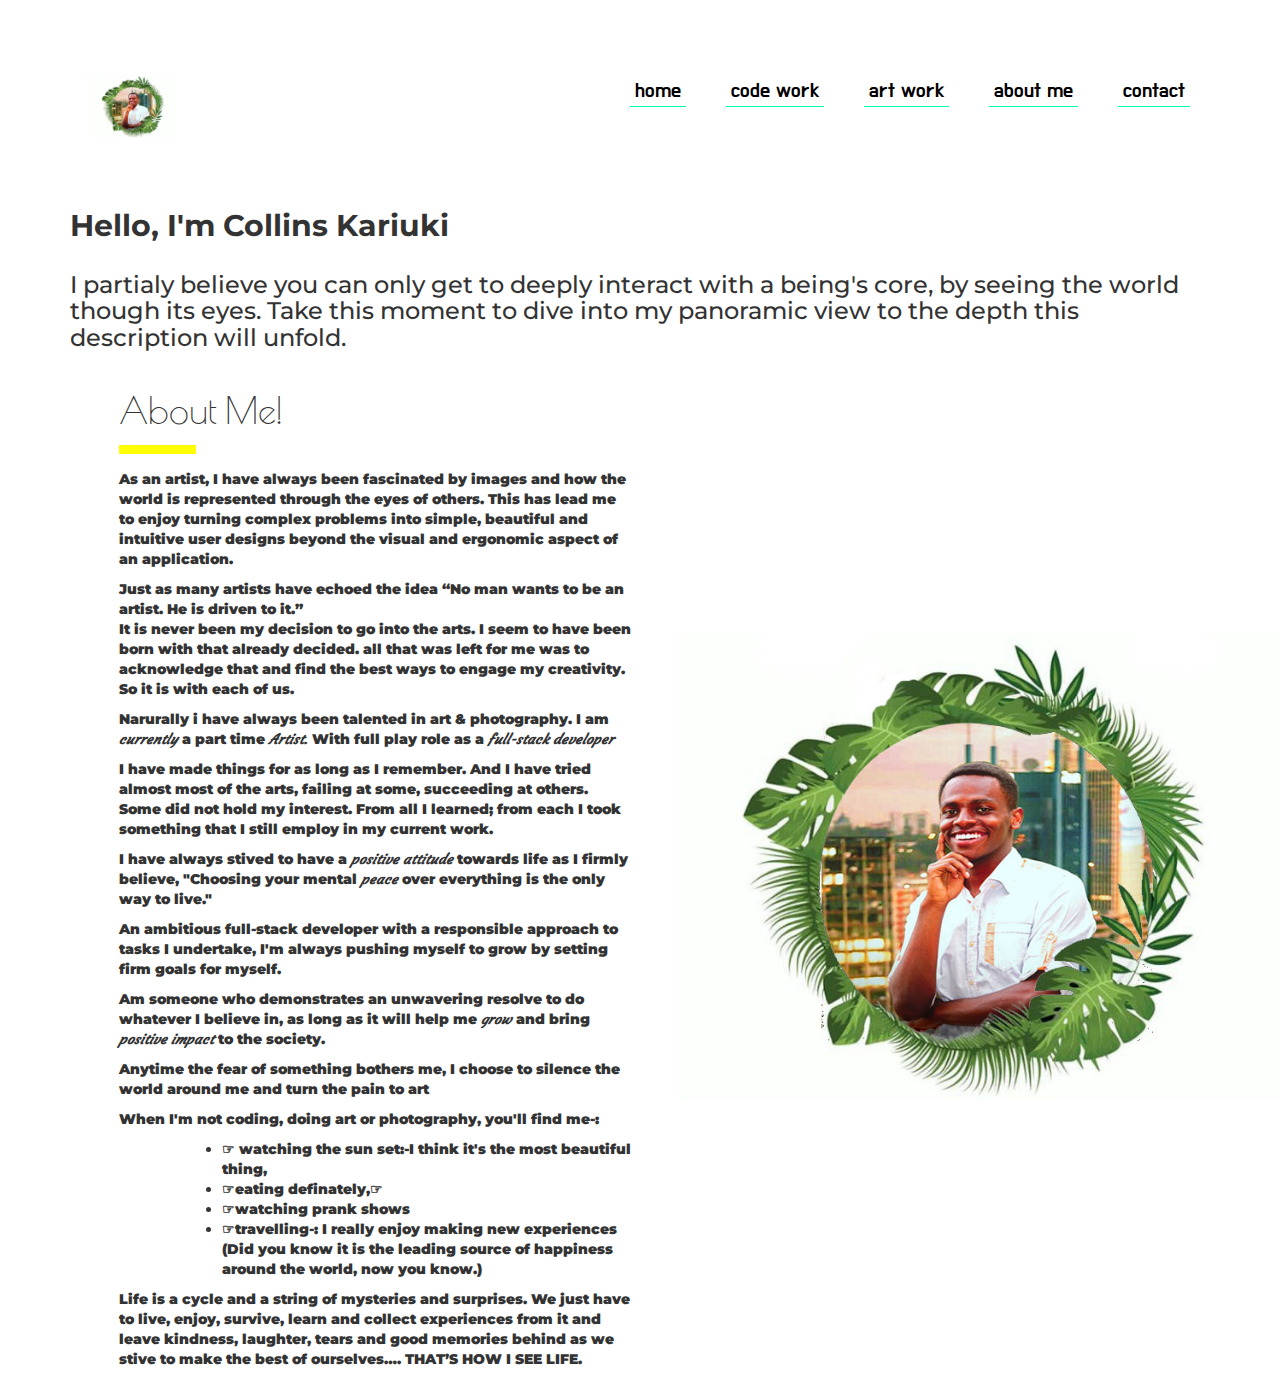
==== about.html @ f7bec573 "added all the links" ====
<!DOCTYPE html>
<html lang="en">

<head>
    <meta charset="UTF-8">
    <meta name="viewport" content="width=device-width, initial-scale=1.0">
    <meta http-equiv="X-UA-Compatible" content="ie=edge">

    <!-- STYLE SHEET -->
    <link rel="stylesheet" href="css/styles.css">

    <!-- EMOJI CSS -->
    <link href="https://afeld.github.io/emoji-css/emoji.css" rel="stylesheet">

    <!-- BOOTSTRAP -->
    <!-- Latest compiled and minified CSS -->
    <link rel="stylesheet" href="https://maxcdn.bootstrapcdn.com/bootstrap/3.3.7/css/bootstrap.min.css" integrity="sha384-BVYiiSIFeK1dGmJRAkycuHAHRg32OmUcww7on3RYdg4Va+PmSTsz/K68vbdEjh4u"
        crossorigin="anonymous">

    <!-- JQEURY -->
    <script src="https://code.jquery.com/jquery-3.3.1.min.js" integrity="sha256-FgpCb/KJQlLNfOu91ta32o/NMZxltwRo8QtmkMRdAu8="
        crossorigin="anonymous"></script>

    <!-- FONT AWESOME -->
    <link href="https://stackpath.bootstrapcdn.com/font-awesome/4.7.0/css/font-awesome.min.css" rel="stylesheet" integrity="sha384-wvfXpqpZZVQGK6TAh5PVlGOfQNHSoD2xbE+QkPxCAFlNEevoEH3Sl0sibVcOQVnN"
        crossorigin="anonymous">

    <!-- GOOGLE FONTS -->
    <link href="https://fonts.googleapis.com/css?family=Do+Hyeon|Russo+One" rel="stylesheet">
    <link href="https://fonts.googleapis.com/css?family=Wendy+One" rel="stylesheet">
    <link href="https://fonts.googleapis.com/css?family=Montserrat|Wendy+One" rel="stylesheet">
    <link href="https://fonts.googleapis.com/css?family=Poiret+One" rel="stylesheet">
    <link href="https://fonts.googleapis.com/css?family=Courgette|Poiret+One|Sacramento" rel="stylesheet">



    <title>Collins Kariuki</title>
</head>

    <meta charset="UTF-8">
    <meta name="viewport" content="width=device-width, initial-scale=1.0">
    <meta http-equiv="X-UA-Compatible" content="ie=edge">
    <title>Document</title>
</head>
<body>

    
     <!-- NAV-BAR -->
        
    <div class="container">

        <div class="navigator">

            <nav>
                <div class="logo-section">
                    <a class="logo">
                        <img class="logoimg" src="images/collins-logo.JPG" alt="navbar logo image">
                    </a>
                    <button class="hb-button">
                        <i class="fa fa-bars"></i>
                    </button>
                    <!--<img src="" alt="navbar logo image">-->
                </div>

                <div style="font-family: 'Do Hyeon', sans-serif;!important" class="list">
                    <ul>
                        <li><a href="/contact.html">contact</a></li>
                        <li><a href="/about.html">about me</a></li>
                        <li><a href="/artwork.html">art work</a></li>
                        <li><a href="/">code work</a></li>
                        <li><a href="/">home</a></li>
                    </ul>

                </div>

            </nav>

        </div>

    </div>

    <!-- COLLAPSE  NAV-BAR -->

       <div class="container">
             <!-- PAGE-CONTENT -->

            <!--Header Image only visible in @madia-query 700px -->
            <div class="container">
                <div class="about-intro-image">
                    <div class="about-header-image">
                        <img id="headerabout" src="images/collins-logo.JPG" alt="About Us Picture">
                    </div> 
                </div>
            </div>
    <div class="intro-description">
        <p>
            <h2 id="hello-txt" class="pull-left" style="font-family: 'Montserrat', sans-serif;">
                <strong>Hello, I'm Collins Kariuki</strong>
            </h2>
        </p>
        <h3 id="about-txt-intro" style="font-family: 'Montserrat', sans-serif;" class="pull-left"><p>I partialy believe you can only get to deeply interact with a being's core, by seeing the world though its eyes. Take this
            moment to dive into my panoramic view to the depth this description will unfold.</p></h3>
    </div>
        <div class="container">

            <div class="">


          <div class="about-me">
            
              <!--COLUMN 1-->
            <div class="about">
                
                <div style="font-weight: 900; text-align: left;font-family: 'Montserrat'" class="column1">
                    <h1 style="font-family: 'Poiret One', cursive;" >About Me!</h1>
                    <hr id="aboutline" width="15%">
                    <p>As an artist, I have always been fascinated by images and how the world is represented through the eyes of others. This has lead me to enjoy turning complex problems into simple, beautiful and intuitive user designs beyond the visual and ergonomic aspect of an application.</p>
                    <p>Just as many artists have echoed the idea “No man wants to be an artist. He is driven to it.” <br>It is never been my decision to go into the arts. I seem to have been born with that already decided.  all that was left for me was to acknowledge that and find the best ways to engage my creativity. So it is with each of us. </p> 
                    <p>Narurally i have always been talented in art & photography.  I am <i style="font-family: 'Courgette', cursive;">currently</i> a part time <i style="font-family: 'Courgette', cursive;">Artist. </i> With full play role as a <i style="font-family: 'Courgette', cursive;">full-stack developer </i></p>
                    <p> I have made things for as long as I remember. And I have tried almost most of the arts, failing at some, succeeding at others.
                    Some did not hold my interest. From all I learned; from each I took something that I still employ in my current work. </p>
                    <p>I have always stived to have a <i style="font-family: 'Courgette', cursive;">positive attitude</i> towards life as I firmly believe, "Choosing your mental <i style="font-family: 'Courgette', cursive;">peace</i> over everything is the only way to live."</p>
                    <p>An ambitious full-stack developer with a responsible approach to tasks I undertake, I'm always pushing myself to grow by setting firm goals for myself.</p>
                    <p>Am someone who demonstrates an unwavering resolve to do whatever I believe in, as long as it will help me <i style="font-family: 'Courgette', cursive;">grow</i> and bring <i style="font-family: 'Courgette', cursive;">positive impact</i> to the society.</p>
                    <p>Anytime the fear of something bothers me, I choose to silence the world around me and turn the pain to art</p>
                    <p>When I'm not coding, doing art or photography, you'll find me-:</p>
                        <ul style="margin-left: 20%;">
                     <li>☞ watching the sun set:-I think it's the most beautiful thing,</li>
                     <li>☞eating definately,☞</li>
                     <li>☞watching prank shows</li>
                     <li>☞travelling-: I really enjoy making new experiences (Did you know it is the leading source of happiness around the world, now you know.)</li>
                        </ul>
                    <p>Life is a cycle and a string of mysteries and surprises. We just have to live, enjoy, survive, learn and collect experiences
                        from it and leave kindness, laughter, tears and good memories behind as we stive to make the best of ourselves…. THAT’S HOW I SEE LIFE.</p>
                </div>
            </div>
            <!--End of COLUMN 1-->
            
            <!--COLUMN 2-->
            <div class="column2">
                <div class="aboutima">
                    <img src="images/collins-logo.JPG" alt="About Us Picture">
                </div>
            </div>

          </div>

            </div>
            
        </div>

        <!-- COLLAPSE PAGE-CONTENT -->
       </div>



    <!-- Java Script -->

<script src="js/scripts.js"></script>
</body>
</html>
---- css/styles.css ----
/*!************************************************\


 ________   _______   ___       ___       ______     _              ____
 |  ____|  |  ___  |  | |       | |      |_   _|    | \     ||   / ____|
 | |       | |   | |  | |       | |        | |      |  \    ||  | (___
 | |       | |   | |  | |       | |        | |      ||\  \  ||   \___  \
 | |____   | |___| |  | |____   | |____    | |      ||  \  \||   ____) /
 |______|  |_______|  |______|  |______| |_____|    ||    \_ |  \_____/


   Conception/Design by https://github.com/zecollokaris
                   made by collo

  
\*************************************************/

/*************************************************\
                     
\*************************************************/



/* ################################################################################################################# */
        /* STYLER FOR WHOLE BODY SECTION */
/* ################################################################################################################# */


@import url(https://fonts.googleapis.com/css?family=Raleway:400,200,300,800);
@import url(https://code.ionicframework.com/ionicons/2.0.1/css/ionicons.min.css);

*{
    margin: 0;
    padding: 0;

}


body {
  background-repeat: no-repeat;
  margin: 0;
  padding: 0;
  overflow: auto;
  
}


    /* COLAPSE STYLER FOR WHOLE BODY SECTION */
/* ################################################################################################################# */
/* ################################################################################################################# */
        /* NAV BAR STYLE */
/* ################################################################################################################# */
.navigator{
    margin-top: 5%;
}
header{
    width: 100%;
    height: auto;
}

nav{
    background: transparent;
    overflow: hidden;
    width: 100%;
    z-index: 1999;
}

.logo-section{
    float: left;
    padding: 18px;
    font-family: serif;
}

.hb-button{
    float: right;
    background: white;
    color: rgb(0, 255, 166);
    border: none;
    font-size:22px;
    padding: 5px 10px;
    border-radius: 3px;
    cursor: pointer;
    display: none;
}
nav a{
    text-decoration: none;
    color: #282828;
    font-size: 20px;
    padding: 5px;
    
}

nav ul{
    overflow: hidden;
    color: #fff;
    margin: 0;
    padding: 0;
    text-align: center;
    transition: max-height: 0.5s;
    -webkit-transition: max-height: 0.5s;
    -moz-transition: max-height 0.5s;
    -ms-transition: max-height 0.5s;
    -o-transition: max-height 0.5s; 
}


nav ul li{
    float: right;
    display: inline;
    padding: 20px;
}
li > a{
    position: relative;
    color: #000;
    text-decoration: none;
    border-bottom: 1px solid rgb(0, 255, 166);
}

li > a:hover{
    color:#000;
}

li > a:before{
    content: "";
    position: absolute;
    width: 100%;
    height: 5px;
    bottom: 0;
    left: 0;
    background-color: rgb(0, 255, 166);
    visibility: onset;
    -webkit-transform: scaleX(0);
    transform: scale(0);
    -webkit-transition: all 4s easy-in-out 0s;
    transition: all 0.5s ease-in-out 0s;
}

li > a:hover::before{
    visibility: visible;
    -webkit-transform: scaleX(1);
    transform: scaleX(1);
}

/* Image on nav bar class */
.logoimg{
    height: 7vh;
}
/*Collapse Image on nav bar class */


/* COLLAPSE NAV BAR STYLE */
/* ################################################################################################################# */
/* ################################################################################################################# */
        /* LOADER LANDING PAGE */
/* ################################################################################################################# */



.center {
    position: absolute;
    top: 50%;
    left: 50%;
    transform: translate(-50%, -50%);
}

body {
    background: #fff;
}

.loader {
    background: #313134;
    display: flex;
    align-items: center;
    justify-content: center;
    margin: 0;
    bottom: 0;
    left: 0;
    overflow: hidden;
    position: fixed;
    right: 0;
    top: 0;
    min-height: 100vh;
    z-index: 999999;
}

div.spinner {
    -moz-animation: rotate 10s infinite linear;
    -webkit-animation: rotate 10s infinite linear;
    animation: rotate 10s infinite linear;
    position: relative;
    display: block;
    margin: auto;
    width: 142px;
    height: 142px;
}

div.spinner i {
    -moz-animation: rotate 3s infinite cubic-bezier(0.09, 0.6, 0.8, 0.03);
    -webkit-animation: rotate 3s infinite cubic-bezier(0.09, 0.6, 0.8, 0.03);
    animation: rotate 3s infinite cubic-bezier(0.09, 0.6, 0.8, 0.03);
    -moz-transform-origin: 50% 100% 0;
    -webkit-transform-origin: 50% 100% 0;
    transform-origin: 50% 100% 0;
    position: absolute;
    display: inline-block;
    top: 50%;
    left: 50%;
    border: solid 6px transparent;
    border-bottom: none;
}

div.spinner i:nth-child(1) {
    -moz-animation-timing-function: cubic-bezier(0.09, 0.3, 0.12, 0.03);
    -webkit-animation-timing-function: cubic-bezier(0.09, 0.3, 0.12, 0.03);
    animation-timing-function: cubic-bezier(0.09, 0.3, 0.12, 0.03);
    width: 44px;
    height: 22px;
    margin-top: -22px;
    margin-left: -22px;
    border-color: #2172b8;
    border-top-left-radius: 36px;
    border-top-right-radius: 36px;
}

div.spinner i:nth-child(2) {
    -moz-animation-timing-function: cubic-bezier(0.09, 0.6, 0.24, 0.03);
    -webkit-animation-timing-function: cubic-bezier(0.09, 0.6, 0.24, 0.03);
    animation-timing-function: cubic-bezier(0.09, 0.6, 0.24, 0.03);
    width: 58px;
    height: 29px;
    margin-top: -29px;
    margin-left: -29px;
    border-color: #18a39b;
    border-top-left-radius: 42px;
    border-top-right-radius: 42px;
}

div.spinner i:nth-child(3) {
    -moz-animation-timing-function: cubic-bezier(0.09, 0.9, 0.36, 0.03);
    -webkit-animation-timing-function: cubic-bezier(0.09, 0.9, 0.36, 0.03);
    animation-timing-function: cubic-bezier(0.09, 0.9, 0.36, 0.03);
    width: 72px;
    height: 36px;
    margin-top: -36px;
    margin-left: -36px;
    border-color: #82c545;
    border-top-left-radius: 48px;
    border-top-right-radius: 48px;
}

div.spinner i:nth-child(4) {
    -moz-animation-timing-function: cubic-bezier(0.09, 1.2, 0.48, 0.03);
    -webkit-animation-timing-function: cubic-bezier(0.09, 1.2, 0.48, 0.03);
    animation-timing-function: cubic-bezier(0.09, 1.2, 0.48, 0.03);
    width: 86px;
    height: 43px;
    margin-top: -43px;
    margin-left: -43px;
    border-color: #f8b739;
    border-top-left-radius: 54px;
    border-top-right-radius: 54px;
}

div.spinner i:nth-child(5) {
    -moz-animation-timing-function: cubic-bezier(0.09, 1.5, 0.6, 0.03);
    -webkit-animation-timing-function: cubic-bezier(0.09, 1.5, 0.6, 0.03);
    animation-timing-function: cubic-bezier(0.09, 1.5, 0.6, 0.03);
    width: 100px;
    height: 50px;
    margin-top: -50px;
    margin-left: -50px;
    border-color: #f06045;
    border-top-left-radius: 60px;
    border-top-right-radius: 60px;
}

div.spinner i:nth-child(6) {
    -moz-animation-timing-function: cubic-bezier(0.09, 1.8, 0.72, 0.03);
    -webkit-animation-timing-function: cubic-bezier(0.09, 1.8, 0.72, 0.03);
    animation-timing-function: cubic-bezier(0.09, 1.8, 0.72, 0.03);
    width: 114px;
    height: 57px;
    margin-top: -57px;
    margin-left: -57px;
    border-color: #ed2861;
    border-top-left-radius: 66px;
    border-top-right-radius: 66px;
}

div.spinner i:nth-child(7) {
    -moz-animation-timing-function: cubic-bezier(0.09, 2.1, 0.84, 0.03);
    -webkit-animation-timing-function: cubic-bezier(0.09, 2.1, 0.84, 0.03);
    animation-timing-function: cubic-bezier(0.09, 2.1, 0.84, 0.03);
    width: 128px;
    height: 64px;
    margin-top: -64px;
    margin-left: -64px;
    border-color: #c12680;
    border-top-left-radius: 72px;
    border-top-right-radius: 72px;
}

div.spinner i:nth-child(8) {
    -moz-animation-timing-function: cubic-bezier(0.09, 2.4, 0.96, 0.03);
    -webkit-animation-timing-function: cubic-bezier(0.09, 2.4, 0.96, 0.03);
    animation-timing-function: cubic-bezier(0.09, 2.4, 0.96, 0.03);
    width: 142px;
    height: 71px;
    margin-top: -71px;
    margin-left: -71px;
    border-color: #5d3191;
    border-top-left-radius: 78px;
    border-top-right-radius: 78px;
}

@-moz-keyframes rotate {
    to {
        -moz-transform: rotate(360deg);
        transform: rotate(360deg);
    }
}

@-webkit-keyframes rotate {
    to {
        -webkit-transform: rotate(360deg);
        transform: rotate(360deg);
    }
}

@keyframes rotate {
    to {
        -moz-transform: rotate(360deg);
        -ms-transform: rotate(360deg);
        -webkit-transform: rotate(360deg);
        transform: rotate(360deg);
    }
}



        /*COLLAPSE LOADER LANDING PAGE */
/* ################################################################################################################# */
/* ################################################################################################################# */
        /*  IMAGE SLIDER AT THE TOP */
/* ################################################################################################################# */


.oneslider{
    position: relative;
    width: 100%;
    height: 71vh;
    box-shadow: -1px 6px 48px -6px rgba(0, 0, 0, 0.407);
    margin: auto;
    overflow: hidden;
}

.oneslide{
    width: 100%;
    height: 100%;
    position: absolute;
    transform: translate(-100%,0%);
}

.activeone{
    transform: translate(0,0);
}

.activeone ~ .oneslide{
    transform: translate(100%,0);
    
}

/* SLIDER IMAGES */
.s1{
    background: url('../images/slide1.JPG');
    background-size: 100% 100%;
}

.s2{
    background: url('../images/slide2.JPG');
    background-size: 100% 100%;
}

.s3{
    background: url('../images/slide3.JPG');
    background-size: 100% 100%;
}

.s4{
    background: url('../images/slide4.jpg');
    background-size: 100% 100%;
}

.s5{
    background: url('../images/slide5.JPG');
    background-size: 100% 100%;
}

.s6{
    background: url('../images/slide6.jpg');
    background-size: 100% 100%;
}

.onebox{
    height: 73vh;
    width: 100%;
    background: url('../images/boxflwpatt.jpg');
    background-size: 100% 100%;
    background-repeat: no-repeat;
    position: absolute;
    z-index: 999;
    -webkit-clip-path:polygon(0% 100%, 100% 100%,100% 80%,93% 85%,8% 95%, 15% 6%,89% 22%,93% 85%,100% 80%,100% 0%,0% 0%,0% 100%);
    transition: all 1s;
    background-attachment: fixed;
}

        /* COLLAPSE SLIDER IMAGES */
/* ################################################################################################################# */
/* ################################################################################################################# */
        /* HOME CONTENT SECTION */
/* ################################################################################################################# */

/* HOME INTRO SECTION */

#home-intro{
    display: block;
    height: 1px;
    border: 0;
    border-bottom: 5px solid yellow;
    margin: 1em 0;
    width: 100px;
}

#quotetxt{
    margin-top:7%;
    font-family: 'Courgette', cursive;
    font-size: 15px;
}

#quoteline{
  display: block;
  height: 1px;
  border: 0;
  border-top: 5px solid yellow;
}

.intro-description{
    padding-top: 2%;
}

#tag-image{
    height: 14%;
    width: 14%;
}

/* COLLAPSE HOME INTRO SECTION */

/* ################################################################################################################# */
/* ################################################################################################################# */
    /* ABOUT PAGE */
/* ################################################################################################################# */

.about-me{
  margin-top: 1%;
}

.column1 {
  float: left;
  width: 45%;
  text-align: center;
  
  margin-left: 3%;
}

.column2 {
  float: right;
  width: 45%;
  text-align: center;
  margin-right: 3%
}

#aboutline {
  display: block;
  height: 1px;
  border: 0;
  border-top: 9px solid yellow;
  margin: 1em 0;
  padding: 0;
}

.aboutima{
  height: 500;
  width: 500;
  margin-top: 1%;
}
/* Image is not seen in large screens */
 .about-intro-image{
   display: none;
 }

/* COLLAPSE ABOUT PAGE */

/* ################################################################################################################# */
/* ################################################################################################################# */
    /* PROJECT SLIDER  */
/* ################################################################################################################# */

.header-wrapper {
    position: absolute;
    top: 0;
    left: 0;
    width: 100%;
    padding: 2rem 3rem 2rem;
    z-index: 999;
}

.header-wrapper .header {
    position: relative;
    display: block;
    width: 100%;
    height: 6rem;
}

.header-wrapper .menu-wrapper {
    position: relative;
    float: left;
    display: block;
    cursor: pointer;
    width: 2.5rem;
    height: 3rem;
    right: 0;
    margin: 0;
    text-align: left;
}

.header-wrapper .menu-wrapper:after {
    content: "";
    display: table;
    clear: both;
}

.header-wrapper .menu-hamburger {
    position: relative;
    width: 1.4rem;
    display: inline-block;
    vertical-align: middle;
    background: white;
    height: 1px;
    cursor: pointer;
    right: 0;
    top: 1rem;
}

.header-wrapper .menu-hamburger::before {
    content: "";
    width: 2.5rem;
    height: 1px;
    background: white;
    position: absolute;
    top: -0.8rem;
    left: 0;
}

.header-wrapper .menu-hamburger::after {
    content: "";
    width: 2rem;
    height: 1px;
    background: white;
    position: absolute;
    top: 0.8rem;
    left: 0;
}

.header-wrapper .nav-wrapper {
    position: relative;
    float: right;
}


.header-wrapper nav {
    display: block;
    font-size: 1.2rem;
    font-weight: bold;
    line-height: 1;
    font-weight: 700;
    color: white;
}

.header-wrapper nav ul {
    padding: 0;
    display: block;
    list-style: none;
}

.header-wrapper nav ul:after {
    content: "";
    display: table;
    clear: both;
}

.header-wrapper nav li {
    float: left;
    margin: 0 1.2rem;
}

.header-wrapper nav li:last-child {
    margin-left: 0;
}

.lines-wrapper {
    position: absolute;
    width: 100%;
    height: 100%;
    top: 0;
    left: 0;
    z-index: 999;
    pointer-events: none;
}

.lines-wrapper span.vertical {
    position: absolute;
    height: 1px;
    width: 100%;
    background: white;
    top: 12%;
    left: 0;
    z-index: 1;
    opacity: 0.1;
}

.lines-wrapper .croses span {
    color: white;
    font-size: 1rem;
    position: absolute;
    top: 11%;
    left: calc(20% - 2px);
}

.lines-wrapper .croses span:nth-child(2) {
    left: calc(40% - 2px);
}

.lines-wrapper .croses span:nth-child(3) {
    left: calc(60% - 2px);
}

.lines-wrapper .croses span:nth-child(4) {
    left: calc(80% - 2px);
}

.lines-wrapper span.horizontal {
    position: absolute;
    width: 1px;
    height: 100%;
    background: white;
    z-index: 1;
    left: 20%;
    opacity: 0.2;
}

.lines-wrapper span.horizontal:nth-child(2) {
    left: 40%;
}

.lines-wrapper span.horizontal:nth-child(3) {
    left: 60%;
}

.lines-wrapper span.horizontal:nth-child(4) {
    left: 80%;
}

/* CONTAINER FOR PROJECT SECTION! */
.slider-content {
    position: relative;
    max-width: 112rem;
    min-width: 480px;
    background: #fff;
    margin: 0 auto;
    margin-top: 50%;
}

/* BACKGROUND WITH COLOR HEIGHT SETTER */
.slider-content .slider-container {
    position: relative;
    height: 62rem;
}

.slider-content .slide-content {
    position: absolute;
    width: 100%;
    height: 100%;
}

.slider-content .slide {
    position: absolute;
    width: 100%;
    height: 100%;
    background-blend-mode: multiply;
    background-size: auto 125%;
    background-position: 0px -45px;
    background-repeat: no-repeat;
    opacity: 0;
}

.slider-content .slide:after {
    content: "";
    display: table;
    clear: both;
}

.slider-content .slide.active {
    opacity: 1;
    z-index: 50;
}

.slider-content .slide.next {
    opacity: 1;
}

.slider-content .slide.red {
    background-color: #ee4654;
}

.slider-content .slide.yellow {
    background-color: #d7d76c;
}

.slider-content .slide.green {
    background-color: #6cd779;
}

.slider-content .slide.purple {
    background-color: #500b82cb;
}

.slider-content .slide.blue {
    background-color: #de0606c4;
}

/* Animated Box With Images Beside title */
.slider-content .canvas {
    position: absolute;
    left: 0;
    top: 0;
}

.slider-content .fake-bg {
    position: absolute;
    width: 100%;
    height: 100%;
    background-blend-mode: multiply;
    background-size: auto 125%;
    background-position: 0px -45px;
    background-repeat: no-repeat;
}

.slider-content .fake-bg.red {
    background-image: url(../images/codeworkslider/social.png);
    background-color: #ee4654;
}

.slider-content .fake-bg.yellow {
    background-image: url(../images/codeworkslider/cryptobyte.png);
    background-color: #d7d76c;
}

.slider-content .fake-bg.green {
    background-image: url(../images/codeworkslider/photosynthetic.png);
    background-color: #6cd779;
}

.slider-content .fake-bg.purple {
    background-image: url(../images/codeworkslider/game.png);
    background-color: #500b82cb;
}

.slider-content .fake-bg.blue {
    background-image: url(../images/codeworkslider/fujipic.png);
    background-color: #de0606c4;
}


.slider-content .image-mask {
    position: absolute;
    width: 100%;
    top: 0;
    left: 0;
    height: 125%;
    overflow: hidden;
}

.slider-content .image-mask img {
    position: absolute;
    display: block;
    width: auto;
    height: 100%;
    top: -45px;
}

.slider-content .mask-animation {
    position: absolute;
    width: 100%;
    height: 100%;
    top: 0rem;
    left: -5rem;
}

.slider-content .mask-animation img.clip {
    width: 100%;
    -webkit-clip-path: url(#svgPathBig);
    clip-path: url(#svgPathBig);
}

/* Project FullStack or Android Description */
.slider-content .image-caption {
    position: absolute;
    color: white;
    -webkit-transform: rotate(-90deg);
    transform: rotate(-90deg);
    top: 20rem;
    left: 12rem;
    font-size: 1.3rem;
    z-index: 10;
    clip: rect(0rem, 21rem, 12rem, 0px);
    display: inline-block;
    transition: all 0.3s ease;
    margin-left: 20%;
}

.slider-content .image-caption.mask-up {
    clip: rect(0rem, 0rem, 12rem, 0px);
}

.slider-content .image-caption.mask-down {
    clip: rect(0rem, 21rem, 2rem, 200px);
}

.slider-content .image-caption span {
    display: inline-block;
    vertical-align: top;
}

.slider-content .image-caption .line {
    position: relative;
    background: white;
    height: 1px;
    width: 5rem;
    top: 1rem;
}

.slider-content .title-background {
    position: absolute;
    font-size: 0.5vw;
    font-family: Narziss;
    top: 8rem;
    left: 4rem;
    color: black;
    opacity: 0.03;
    text-align: right;
}

.slider-content .title-background span.mask-wrap {
    display: block;
    height: 25rem;
    position: relative;
}

.slider-content .title-background span.mask-wrap span.mask {
    position: absolute;
    top: 0;
    left: 0;
    clip: rect(0rem, 120rem, 25rem, 0px);
    transition: all 0.3s ease-in;
}

.slider-content .title-background span.mask-wrap:last-child span.mask {
    transition-delay: 0.15s;
}

.slider-content .title-background span.mask-wrap.mask-up span.mask {
    clip: rect(0rem, 120rem, 0rem, 0px);
}

.slider-content .title-background span.mask-wrap.mask-down span.mask {
    clip: rect(25rem, 44rem, 25rem, 0px);
}


/* CONTENT WITH (Title of project & View Site) */
.slider-content .title-wrapper {
    position: relative;
    color: white;
    margin-left: auto;
    margin-right: auto;
    width: 50%;
    text-align: right;
    margin-top: 23.2rem;
    z-index: 5;
}

/* TITLE of Project */
.slider-content .title-wrapper h1 {
    font-size: 6rem;
    margin: 0;
    line-height: 1;
    margin-bottom: 1rem;
    font-weight: 900;
    text-align: right;
    font-family: 'Abril Fatface', cursive;
    margin-left: 5rem;
}

.slider-content .title-wrapper h1 span.mask-wrap {
    display: block;
    height: 12rem;
    position: relative;
}

.slider-content .title-wrapper h1 span.mask-wrap span.mask {
    position: absolute;
    top: 0;
    right: 0;
    clip: rect(0rem, 48rem, 12rem, 0px);
    transition: all 0.3s ease-in;
}

.slider-content .title-wrapper h1 span.mask-wrap:last-child span.mask {
    transition-delay: 0.15s;
}

.slider-content .title-wrapper h1 span.mask-wrap.mask-up span.mask {
    clip: rect(0rem, 44rem, 0rem, 0px);
}

.slider-content .title-wrapper h1 span.mask-wrap.mask-down span.mask {
    clip: rect(12rem, 44rem, 12rem, 0px);
}

/* View Site Button! */
.slider-content .title-wrapper span.gallery {
    position: relative;
    text-align: right;
    padding: 0 2rem;
    cursor: pointer;
    margin-right: 5rem;
}

.slider-content .title-wrapper span.gallery:hover {
    color: rgba(255, 255, 255, 0.601);
}


/* Line Before View Site Button */
.slider-content .title-wrapper span.gallery::before {
    content: "";
    position: absolute;
    left: -2rem;
    display: block;
    width: 1px;
    height: 2.5rem;
    background: white;
    top: -0.5rem;
    opacity: 0.9;
}

/* Line After View Site Button! */
.slider-content .title-wrapper span.gallery::after {
    content: "";
    position: absolute;
    right: -2rem;
    display: block;
    width: 1px;
    height: 2.5rem;
    background: rgb(255, 251, 251);
    top: -0.5rem;
    opacity: 0.9;
}

/* Counter Besides Projects! */
.control-nav {
    position: absolute;
    right: 3rem;
    top: 50%;
    -webkit-transform: translateY(-50%);
    transform: translateY(-50%);
    z-index: 999;
}

.control-nav ul {
    position: relative;
    list-style: none;
    padding: 0;
}

.control-nav li {
    position: relative;
    margin: 0.2rem 0;
    opacity: 0.5;
    border-radius: 3rem;
    color: white;
    font-size: 1rem;
}

.control-nav li.active {
    opacity: 1;
}

.control-nav li.active .line {
    -webkit-transform: translateX(-1.2rem);
    transform: translateX(-1.2rem);
    width: 1.8rem;
}

.control-nav li.active .number {
    opacity: 1;
}

.control-nav .line {
    width: 1.5rem;
    height: 1px;
    display: block;
    position: absolute;
    top: 50%;
    background: white;
    left: -1rem;
    transition: all 0.3s ease;
}

.control-nav .number {
    position: relative;
    opacity: 0;
    transition: opacity 0.3s ease;
}

/* TEXT (View Project On Github!) */
.social-icons {
    position: absolute;
    bottom: 10.7rem;
    left: 3rem;
    z-index: 999;
}


/* Line before View Project On Github Button */
.social-icons::before {
    content: "";
    position: absolute;
    left: -2rem;
    display: block;
    width: 1px;
    height: 2.5rem;
    background: white;
    bottom: 1rem;
    opacity: 0.9;
}

/* Line After View Project On Github Button */
.social-icons::after {
    content: "";
    position: absolute;
    right: -2rem;
    display: block;
    width: 1px;
    height: 2.5rem;
    background:rgb(255, 251, 251);
    bottom: 1rem;
    opacity: 0.9;
}

.social-icons ul li:after,
.social-icons ul li:before {
    -webkit-backface-visibility: hidden;
    backface-visibility: hidden;
    border: 1px solid rgba(255, 255, 255, 0);
    bottom: 0px;
    content: " ";
    display: block;
    margin: 0 auto;
    position: relative;
    transition: all 280ms ease-in-out;
    width: 0;
}


.social-icons:hover {
    text-decoration: none;

}

.social-icons ul {
    position: relative;
    margin: 0;
    padding: 0;
    list-style: none;
}

.social-icons ul li {
    position: relative;
    display: block;
    padding: 0.3rem 0;
}

.social-icons ul p {
    display: block;
    width: 14rem;
    text-align: center;
    height: 2rem;
    color: white;
    cursor: pointer;
}

.btn-1:hover rect {
    stroke-width: 5;
    stroke-dasharray: 15, 310;
    stroke-dashoffset: 48;
    transition: all 1.35s cubic-bezier(0.19, 1, 0.22, 1);
}

.social-icons ul a:hover{
    display: block;
    width: 14rem;
    height: 2rem;
    color: green;
}

.social-icons ul li:hover:after,
.social-icons:hover ul li:before {
    -webkit-backface-visibility: hidden;
    backface-visibility: hidden;
    border-color: #fff;
    transition: width 350ms ease-in-out;
    width: 100%;
}

.social-icons ul li:hover:before {
    bottom: auto;
    top: 0;
    width: 100%;
}


.social-icons ul a svg {
    fill: white;
    display: block;
    width: 100%;
    height: 100%;
}

.footer-wrapper {
    position: absolute;
    color: white;
    bottom: 0rem;
    right: 0rem;
    width: 60%;
    height: 6rem;
    z-index: 999;
}

.footer-wrapper ul {
    list-style: none;
    margin: 0;
    padding: 0;
    width: 100%;
    text-align: center;
    height: 100%;
}

.footer-wrapper ul:after {
    content: "";
    display: table;
    clear: both;
}

.footer-wrapper li {
    position: relative;
    float: left;
    width: 25%;
    padding: 1.5rem;
    background: rgba(0, 0, 0, 0.65);
    height: 100%;
    border-right: 1px solid rgba(0, 0, 0, 0.2);
    cursor: pointer;
}

.footer-wrapper li:last-child {
    border: none;
}

.footer-wrapper li.active .hover-box {
    opacity: 1;
    -webkit-transform: scale(1.15);
    transform: scale(1.15);
}

.footer-wrapper li .hover-box {
    position: absolute;
    width: 100%;
    height: 100%;
    background: #000;
    top: 0;
    left: 0;
    opacity: 0;
    transition: all 0.3s ease-in;
    z-index: 1;
}

.footer-wrapper li .box-content {
    position: relative;
    z-index: 5;
}

    /* COLLAPSE PROJECT SLIDER  */
/* ################################################################################################################# */
/* ################################################################################################################# */
    /* SKILL SECTION */
/* ################################################################################################################# */

.cooltext{
    margin-top: 25%;
}

.heading {
	font-family: "Playfair Display", serif;
	font-size: 7vw;
}

.subheading {
	font-family: "Open Sans", sans-serif;
	font-size: 1em;
	line-height: 1.5;
}



/*================================================
Start Important Part
==================================================*/
.underline--magical {
	background-image: linear-gradient(120deg, #84fab0 0%, #8fd3f4 100%);
	background-repeat: no-repeat;
	background-size: 100% 0.2em;
	background-position: 0 88%;
	transition: background-size 0.25s ease-in;
}

.underline--magical:hover {
	background-size: 100% 88%;
}

/*================================================
End Important Part
==================================================*/





    /* COLLAPSE SKILL SECTION  */

/* ################################################################################################################# */

/* ################################################################################################################# */

/* ################################################################################################################# */

/* ################################################################################################################# */

/* ################################################################################################################# */

/* MEDIA QUERIES */

/* Small devices (tablets, 768px and up) */
        /* MEDIA QRYS */


/* ----------------------------------------------- */

/* Large devices (large desktops,) */
@media (max-width:1200px ) {
  /* About Page */
 .aboutima{
    margin-top: 30%;
  }
 .about-intro-image{
   display: none;
 }

}


/* ----------------------------------------------- */

/* MEDIUM DEVICES (desktops,) */
@media (max-width:992px ) {
    /* About Page */
   .aboutima{
    margin-top: 100%;
    height: 500;
    width: 500;
  }
  /* Image Slider At Home */
    .onebox{
    height: 60vh;
  }

  /* Project Secton Container */
  .slider-content {
      margin-top: 80%;
  }


}




/* ----------------------------------------------- */


@media (max-width:860px ) {
    /* About Page */
   .aboutima{
    margin-top: 70%;
    height: 400;
    width: 400;
  }
  .onebox{
    height: 60vh;
  }
  .oneslider{
    height: 58vh;
  }


}




/* ----------------------------------------------- */


@media screen and (max-width:767px){

    .body{
        font-size: 75%;
    }

    /* NAV-BAR */
    .logo-section{
        float: none;
    }
    nav ul{
        background: #ffffff;
        max-height: 0;
        width: 100%;
    }
    nav ul.show{
        max-height: 20em;
    }
    nav ul li{
        box-sizing: border-box;
        width: 100%;
        padding: 15px;
    }
    .hb-button{
        display: inline;
    }
    .logoimg{
    height: 5vh;
    float: left;
    }
}

    /*ABOUT ME PAGE! */
    .aboutima img{
    margin-top: 50%;
    height: 120%;
    width: 120%;
    }
    /*Image Slider Curosel At home!*/

  .onebox{
    height: 62vh;
  }
  .oneslider{
    height: 60vh;
  }
/* SKILL SECTION */
  .column{
  height: 50%;
}

  /* Project Secton Container */
  .slider-content {
      margin-top: 60vh;
  }





/* ----------------------------------------------- */

/* LARGER PHONES */
@media (max-width:700px ) {
    /*ABOUT ME PAGE! */
    .aboutima img{
    margin-top: 50%;
    height: 120%;
    width: 120%;
}

    .column1{
      float: none;
      width: 100%;
    }

    .column2{
      float: none;
      display: none;
    }
    .about-intro-image{
    display: block;
    height: 100%;
    width: 100%;
 }
     /*Image Slider Curosel At home!*/
  .onebox{
    height: 50vh;
  }
  .oneslider{
    height: 48vh;
  }
  /* Skills Section */


  .skills-two{
    display: block;
  }

  .slider-content {
      margin-top: 80vh;
  }

  .cooltext {
      margin-top: 35%;
  }


}


/* ----------------------------------------------- */



@media only screen and (max-width : 639px) {
  .amg-badge {
    width: 50%;
    padding: 0px 10%;
  }


}

/* ----------------------------------------------- */


@media (max-width:600px ) {
  /* ABOUT PAGE */
  #headerabout{
    height: 80%;
    width: 80%;
    margin-left:10%;
 }

     /*Image Slider Curosel At home!*/
  .onebox{
    margin-left: 1%;
  }
  .oneslider{
    margin-left: 1%;
  }

  /* Home Section */
  #tag-image{
    height: 17%;
    width: 17%;
}

  /* Project Secton Container */
  .slider-content {
      margin-top: 80vh;
  }

  /* Project FullStack or Android Description */
  .slider-content .image-caption {
      margin-left: -30%;
  }

 /* Conter Besides Projects! */
  .control-nav {
      left: 3rem;
  }
  /* Conter Numbers */
  .control-nav .number {
      left: -15rem;
  }
.cooltext {
    margin-top: 45%;
}

}




/* ----------------------------------------------- */


@media (max-width:550px ) {
  

    /*Image Slider Curosel At home!*/
  .onebox{
    height: 47vh;
    margin-left: -1%;
    margin-top: 9%;
  }
  .oneslider{
    height: 45vh;
    margin-left: -1%;
    margin-top: 9%;
  }
.logoimg{
  display: none;
}
/* Navbar Displayvbutton */
.hb-button{
  margin-right: -5%;
}

#load{
  display: none;
}

/* Project container section */
.projectslider {
    margin-left: -5vw;
}

  .slider-content {
      margin-top: 90vh;
  }

  /* CONTENT WITH (Title of project & View Site) */
  .slider-content .title-wrapper {
      margin-left: 40vw;
      margin-right: auto;
      z-index: 5;
  }



}



/* ----------------------------------------------- */


@media (max-width:500px ) {
.body{
  font-size: 12px;
  width: 100%;
}
.container{
    width: 100%;
}

/* Nav-Bar Profile image */
.logoimg{
    height: 4vh;
}

  /* ABOUT PAGE */
.about{
  width: 110%;
  padding-right: 10%;
}

    /*Image Slider Curosel At home!*/
  .onebox{
    height: 42vh;
    width: 96vw;
  }
  .oneslider{
    height: 40vh;
    width: 93vw;
  }
  /* Navbar Display button */
.hb-button{
  margin-right: -6%;
}
  /* Home Section */
#tag-image{
    height: 18%;
    width: 18%;
}

/* Project container section */
.projectslider {
    margin-left: -1vw;
}

.slider-content {
    margin-top: 100vh;
    min-width: 85vw;
}

#codetitle {
    margin-left: 10%;
}

/* TITLE of Project */
.slider-content .title-wrapper h1 {
    font-size: 5rem;
}


}


/* ----------------------------------------------- */


@media (max-width:475px) {


    /*Image Slider Curosel At home!*/
    .onebox {
        height: 42vh;
        width: 96vw;
    }

    .oneslider {
        height: 40vh;
        width: 93vw;
    }

    /* Project container section */
    .projectslider {
        margin-left: -1vh;
    }
    .slider-content {
        margin-top: 100vh;
        min-width: 85vw;
    }

    #codetitle {
        margin-left: 10%;
    }



}



/* ----------------------------------------------- */


@media (max-width:450px ) {

    /* Navbar Display button */
.hb-button{
  float: left;
}
    /*Image Slider Curosel At home!*/
  .onebox{
    height: 42vh;
    width: 95vw;
  }
  .oneslider{
    height: 40vh;
    width: 95vw;
  }

    /* Project container section */
    .projectslider {
        margin-left: -3%;
    }

    .slider-content {
        margin-top: 110vh;
        min-width: 85vw;
    }

    /* CONTENT WITH (Title of project & View Site) */
    .slider-content .title-wrapper {
        margin-left: 40vw;
        margin-right: auto;
        z-index: 5;
    }

    /* Animated Box With Images Beside title */
    .slider-content .canvas {
        margin-left: -10%
    }

    /* Project FullStack or Android Description */
    .slider-content .image-caption {
        margin-left: -40%;
    }

    /* COUNTER */
     /* Conter Besides Projects! */
     .control-nav {
         left: 3rem;
     }
     /* Conter Numbers */
     .control-nav .number {
         left: -13rem;
     }
     .cooltext {
         margin-top: 55%;
     }

}

/* ----------------------------------------------- */


@media (max-width:425px) {


    /*Image Slider Curosel At home!*/
    .onebox {
        height: 42vh;
        width: 95vw;
    }

    .oneslider {
        height: 40vh;
        width: 95vw;
    }

    /* Project container section */
    .projectslider {
        margin-left: -3%;
    }

    .slider-content {
        margin-top: 110vh;
        min-width: 85vw;
    }


    /* TITLE of Project */
    .slider-content .title-wrapper h1 {
        font-size: 4rem;
    }

    /* View Site Button! */
    .slider-content .title-wrapper span.gallery {
        margin-right: 2rem;
    }

}


/* ----------------------------------------------- */


@media (max-width:400px ) {
.body{
  font-size: 11px;
}
#about-txt-intro{
  font-size: 20px;
}

    /*Image Slider Curosel At home!*/
    .onebox {
        height: 42vh;
        width: 95vw;
    }

    .oneslider {
        height: 40vh;
        width: 95vw;
    }

    /* Project container section */
    .projectslider {
        margin-left: -7%;
    }

    .slider-content {
        margin-top: 90vh;
        min-width: 90vw;
    }
    /* Home Section */
    #tag-image{
        height: 25%;
        width: 25%;
    }
    #hellotxt{
    font-size: 23px;
    }

    #codetitle {
        margin-left: 13%;
    }

    /* CONTENT WITH (Title of project & View Site) */
    .slider-content .title-wrapper {
        margin-left: 45vw;
        margin-right: auto;
        z-index: 5;
    }

    /* View Site Button! */
    .slider-content .title-wrapper span.gallery {
        margin-right: 3rem;
    }

    .cooltext {
        margin-top: 65%;
    }


}

/* ----------------------------------------------- */


@media (max-width:379px) {
    /*Image Slider Curosel At home!*/
    .onebox {
        height: 37vh;
        width: 95vw;
        margin-left: -2%;
    }

    .oneslider {
        height: 35vh;
        width: 95vw;
        margin-left: -2%;
    }

    /* Project container section */
    .projectslider {
        margin-left: -9%;
    }

    .slider-content {
        margin-top: 100vh;
        min-width: 90vw;
    }

    /* CONTENT WITH (Title of project & View Site) */
    .slider-content .title-wrapper {
        margin-left: 45vw;
        margin-right: auto;
        z-index: 5;
    }
    /* Animated Box With Images Beside title */
    .slider-content .canvas {
        margin-left: -20%
    }

    /* View Site Button! */
    .slider-content .title-wrapper span.gallery {
        margin-right: 2rem;
    }

    /* VIEW PROJECT ON GITHUB */
    /* Line before View Project On Github Button */
    .social-icons::before {
        left: 0.5rem;
    }

    /* Line After View Project On Github Button */
    .social-icons::after {
        right: -1rem;
    }

    /* VIEW SITE */
    /* Line Before View Site Button */
    .slider-content .title-wrapper span.gallery::before {
        left: 0.5rem;
    }

    /* Line After View Site Button! */
    .slider-content .title-wrapper span.gallery::after {
        right: 0.5rem;
    }

    /* TEXT (View Project On Github!) */
    .social-icons {
        left: 1rem;
    }

    /* COUNTER */
    /* Conter Besides Projects! */
    .control-nav {
        left: 3rem;
    }

    /* Conter Numbers */
    .control-nav .number {
        left: -11rem;
    }

}




/* ----------------------------------------------- */


@media (max-width:350px ) {
    /*Image Slider Curosel At home!*/
    .onebox {
        height: 33vh;
        width: 95vw;
        margin-left: -2%;
    }

    .oneslider {
        height: 31vh;
        width: 95vw;
        margin-left: -2%;
    }

    /* Project container section */
    .projectslider {
        margin-left: -10%;
    }

    .slider-content {
        margin-top: 110vh;
        min-width: 90vw;
    }

    /* Project FullStack or Android Description */
    .slider-content .image-caption {
        margin-left: -50%;
        font-size: 1.0rem;
    }

    /* VIEW PROJECT ON GITHUB */
    /* Line before View Project On Github Button */
    .social-icons::before {
        left: 1rem;
    }

    /* Line After View Project On Github Button */
    .social-icons::after {
        right: -0.5rem;
    }


    /* VIEW SITE */
    /* Line Before View Site Button */
    .slider-content .title-wrapper span.gallery::before {
        left: 1rem;
    }

    /* Line After View Site Button! */
    .slider-content .title-wrapper span.gallery::after {
        right: 1rem;
    }

}

/* ----------------------------------------------- */


@media (max-width:330px ) {

    /*Image Slider Curosel At home!*/
    .onebox {
        height: 37vh;
        width: 95vw;
        margin-left: -2%;
    }

    .oneslider {
        height: 35vh;
        width: 95vw;
        margin-left: -2%;
    }

    /* Project container section */
    .projectslider {
        margin-left: -11%;
    }

    .slider-content {
        margin-top: 110vh;
        min-width: 90vw;
    }

}

/* ----------------------------------------------- */


@media (max-width:325px) {

    /*Image Slider Curosel At home!*/
    .onebox {
        height: 32vh;
        width: 95vw;
        margin-left: -2%;
    }

    .oneslider {
        height: 30vh;
        width: 95vw;
        margin-left: -2%;
    }

    /* Project container section */
    .projectslider {
        margin-left: -11%;
    }

    .slider-content {
        margin-top: 110vh;
        min-width: 90vw;
    }
    /* COUNTER */
    /* Conter Besides Projects! */
    .control-nav {
        left: 3rem;
    }

    /* Conter Numbers */
    .control-nav .number {
        left: -9rem;
    }

}





/* ----------------------------------------------- */



@media (max-width:320px) {

    /*Image Slider Curosel At home!*/
    .onebox {
        height: 37vh;
        width: 95vw;
        margin-left: -2%;
    }

    .oneslider {
        height: 35vh;
        width: 95vw;
        margin-left: -2%;
    }

    /* Project container section */
    .projectslider {
        margin-left: -11%;
    }

    .slider-content {
        margin-top: 130vh;
        min-width: 90vw;
    }

    /* TITLE of Project */
    .slider-content .title-wrapper h1 {
        font-size: 3rem;
    }

}


/*COLLAPSE MEDIA QUERIES */
/* ################################################################################################################# */



I have always loved creating new things as young as I 5 yrs,this is due to my artistic abilities which i have always acknowledged to find the best ways to engage with my creativity.This same creative curiosity and passion laid a way for me to join Moringa school where i spend eight to ten hours a day for over 6 months infront of a computer coding, debugging or discussing coding practices and methods with other programmers.
During this time I systematically figured out ways to build more efficient and usable systems for the user.This i Experienced first hand in courage and confidence as i undertook to recreate applications such as instagram and unsplashed. Which i was expected to deleliver within one week. This then taught me to take on a complex abstract problem and turn it to a brilliant software system with resolute steps.
I have also studied art specificaly drawing and painting. I have tried almost most of the arts, failing at some, succeeding at others. Some did not hold my interest. From all I learned; from each I took something that I still employ in my current work.


                <!-- SECTION TWO SKILLS -->

                                <div class="skills">
                                    <figure class="snip0053 yellow">
                                        <figcaption>
                                            <h2>photography
                                            </h2>
                                        </figcaption>
                                        <img src="https://s3-us-west-2.amazonaws.com/s.cdpn.io/331810/sample5.jpg" alt="sample5" />
                                        <div class="position">Design</div>
                                    </figure>
                                    <figure class="snip0053 blue">
                                        <figcaption>
                                            <h2>Photoshop
                                            </h2>
                                
                                        </figcaption>
                                        <img src="https://s3-us-west-2.amazonaws.com/s.cdpn.io/331810/sample6.jpg" alt="sample6" />
                                        <div class="position"> Design</div>
                                    </figure>
                                    <figure class="snip0053 red">
                                        <figcaption>
                                            <h2> illustrator
                                            </h2>
                                
                                        </figcaption>
                                        <img src="https://s3-us-west-2.amazonaws.com/s.cdpn.io/331810/sample7.jpg" alt="sample7" />
                                        <div class="position">Design</div>
                                    </figure>
                                </div>

                <!-- COLLAPSE SECTION TWO SKILLS -->


i would stand for substetible correction by anyone who does not share this view with me as i ve seen
There’s a reason you’ll see developers wearing headphones. Coding often requires deep concentration and getting into the
“zone.” It’s often when they are at their most productive. Time passes in the blink of an eye, brilliant solutions appear,
complex code with numerous pieces that interact can be created — and it all just flows out automatically. Artists are also
known for getting in the zone, often spending hours or even days working continuously on a project. Great pieces of work
often take weeks or months, whether it’s creating a painting or coding a software system.2










Start the conversation. Every beautiful relationship starts with a simple hello. So let’s chat. It might just be the start of something memorable.
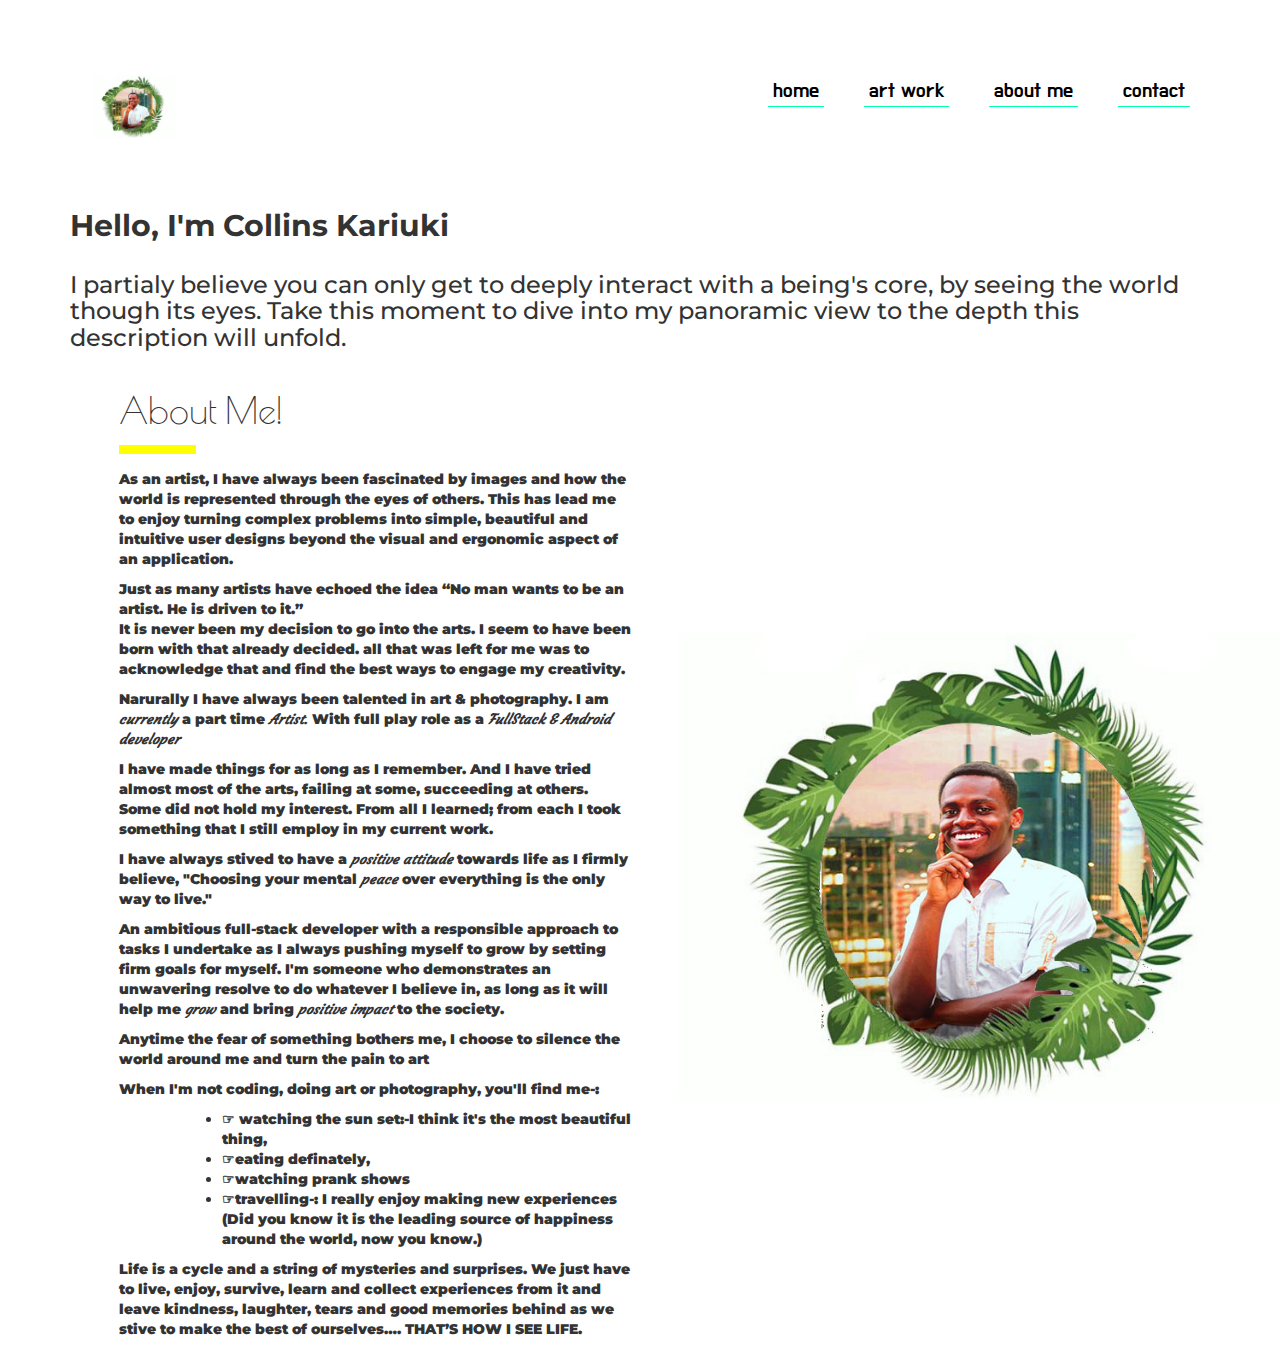
==== commit f953f82c: "modified some sections in about me page" ====
--- a/about.html
+++ b/about.html
@@ -67,7 +67,6 @@
                         <li><a href="/contact.html">contact</a></li>
                         <li><a href="/about.html">about me</a></li>
                         <li><a href="/artwork.html">art work</a></li>
-                        <li><a href="/">code work</a></li>
                         <li><a href="/">home</a></li>
                     </ul>
 
@@ -115,18 +114,18 @@
                     <h1 style="font-family: 'Poiret One', cursive;" >About Me!</h1>
                     <hr id="aboutline" width="15%">
                     <p>As an artist, I have always been fascinated by images and how the world is represented through the eyes of others. This has lead me to enjoy turning complex problems into simple, beautiful and intuitive user designs beyond the visual and ergonomic aspect of an application.</p>
-                    <p>Just as many artists have echoed the idea “No man wants to be an artist. He is driven to it.” <br>It is never been my decision to go into the arts. I seem to have been born with that already decided.  all that was left for me was to acknowledge that and find the best ways to engage my creativity. So it is with each of us. </p> 
-                    <p>Narurally i have always been talented in art & photography.  I am <i style="font-family: 'Courgette', cursive;">currently</i> a part time <i style="font-family: 'Courgette', cursive;">Artist. </i> With full play role as a <i style="font-family: 'Courgette', cursive;">full-stack developer </i></p>
+                    <p>Just as many artists have echoed the idea “No man wants to be an artist. He is driven to it.” <br>It is never been my decision to go into the arts. I seem to have been born with that already decided.  all that was left for me was to acknowledge that and find the best ways to engage my creativity. </p> 
+                    <p>Narurally I have always been talented in art & photography.  I am <i style="font-family: 'Courgette', cursive;">currently</i> a part time <i style="font-family: 'Courgette', cursive;">Artist. </i> With full play role as a <i style="font-family: 'Courgette', cursive;">FullStack & Android developer </i></p>
                     <p> I have made things for as long as I remember. And I have tried almost most of the arts, failing at some, succeeding at others.
                     Some did not hold my interest. From all I learned; from each I took something that I still employ in my current work. </p>
                     <p>I have always stived to have a <i style="font-family: 'Courgette', cursive;">positive attitude</i> towards life as I firmly believe, "Choosing your mental <i style="font-family: 'Courgette', cursive;">peace</i> over everything is the only way to live."</p>
-                    <p>An ambitious full-stack developer with a responsible approach to tasks I undertake, I'm always pushing myself to grow by setting firm goals for myself.</p>
-                    <p>Am someone who demonstrates an unwavering resolve to do whatever I believe in, as long as it will help me <i style="font-family: 'Courgette', cursive;">grow</i> and bring <i style="font-family: 'Courgette', cursive;">positive impact</i> to the society.</p>
+                    <p>An ambitious full-stack developer with a responsible approach to tasks I undertake as I always pushing myself to grow by setting firm goals for myself.
+                    I'm someone who demonstrates an unwavering resolve to do whatever I believe in, as long as it will help me <i style="font-family: 'Courgette', cursive;">grow</i> and bring <i style="font-family: 'Courgette', cursive;">positive impact</i> to the society.</p>
                     <p>Anytime the fear of something bothers me, I choose to silence the world around me and turn the pain to art</p>
                     <p>When I'm not coding, doing art or photography, you'll find me-:</p>
                         <ul style="margin-left: 20%;">
                      <li>☞ watching the sun set:-I think it's the most beautiful thing,</li>
-                     <li>☞eating definately,☞</li>
+                     <li>☞eating definately,</li>
                      <li>☞watching prank shows</li>
                      <li>☞travelling-: I really enjoy making new experiences (Did you know it is the leading source of happiness around the world, now you know.)</li>
                         </ul>
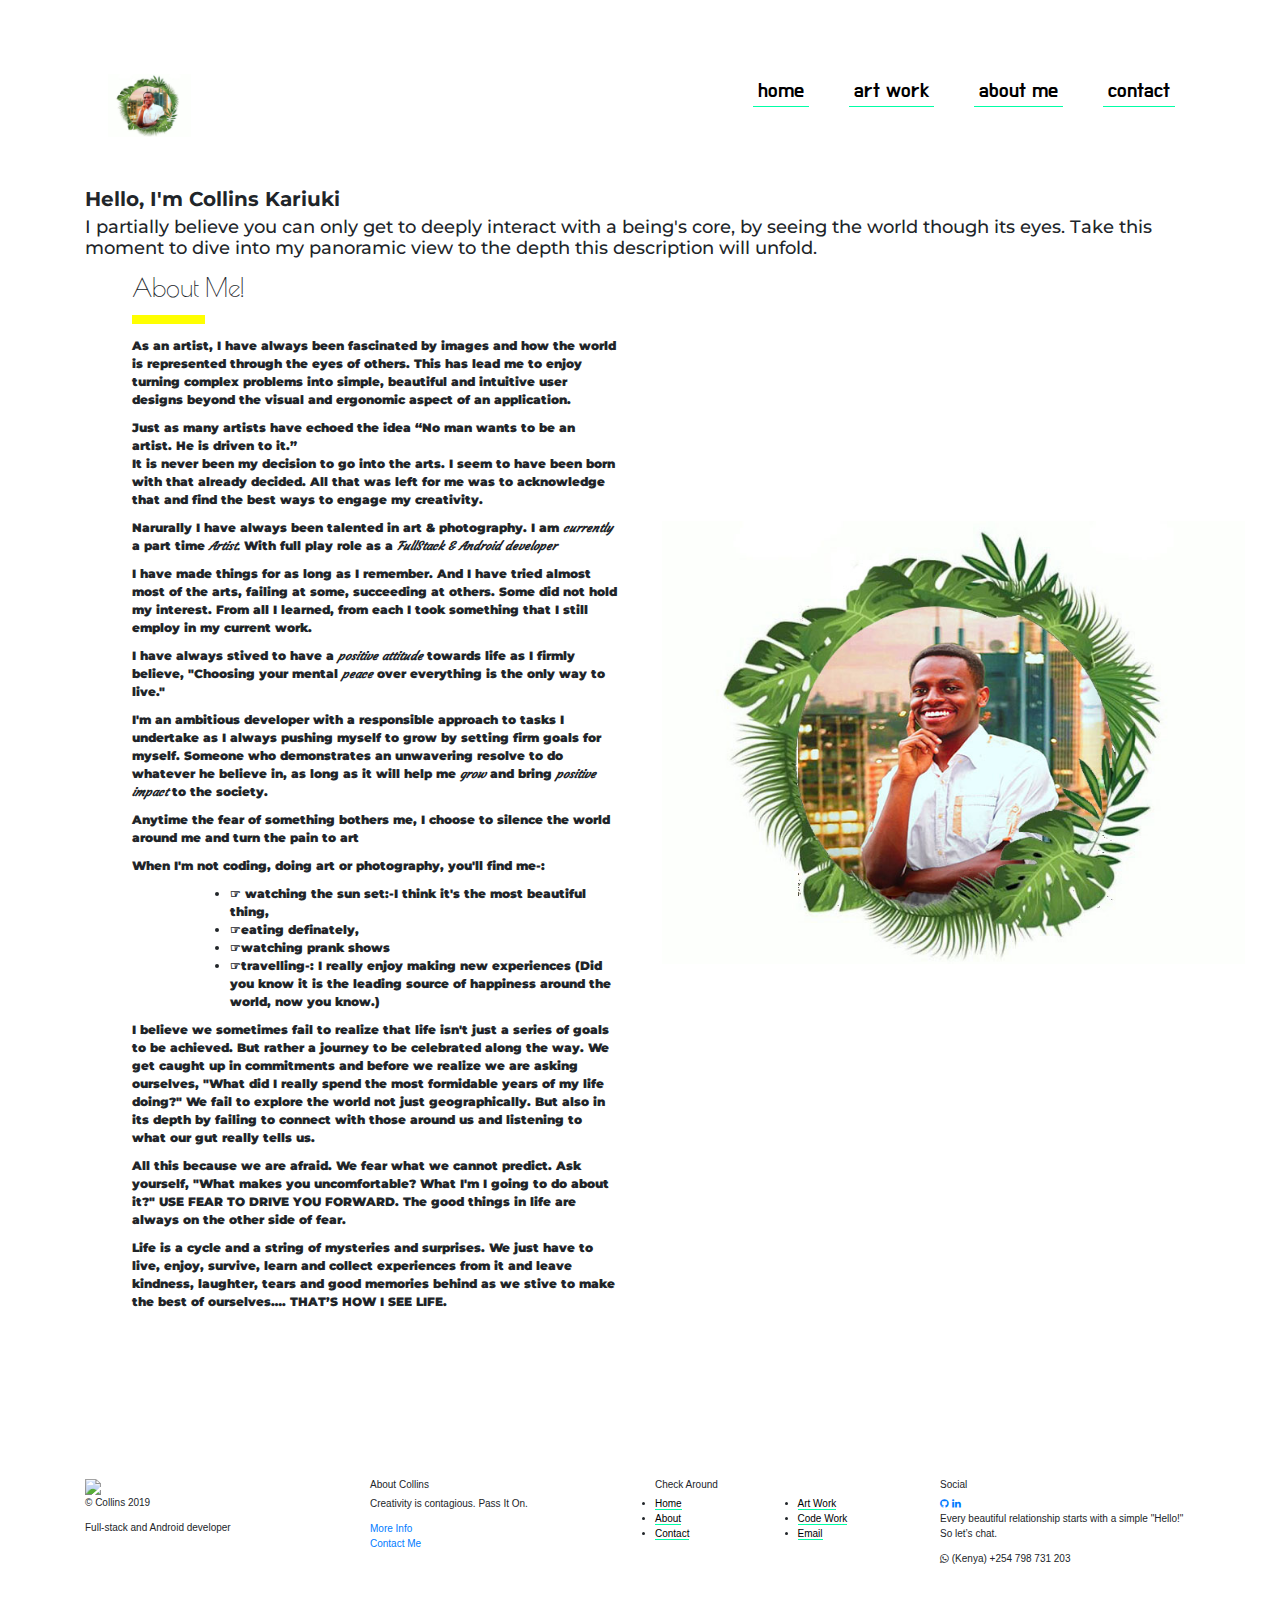
==== commit 184254dd: "added to js and html files" ====
--- a/about.html
+++ b/about.html
@@ -1,3 +1,27 @@
+<!-- /*!************************************************\
+
+
+ ________   _______   ___       ___       ______     _              ____
+ |  ____|  |  ___  |  | |       | |      |_   _|    | \     ||   / ____|
+ | |       | |   | |  | |       | |        | |      |  \    ||  | (___
+ | |       | |   | |  | |       | |        | |      ||\  \  ||   \___  \
+ | |____   | |___| |  | |____   | |____    | |      ||  \  \||   ____) /
+ |______|  |_______|  |______|  |______| |_____|    ||    \_ |  \_____/
+
+
+   Conception/Is being Used by zecollo https://github.com/zecollokaris
+                    collo
+
+  
+\*************************************************/
+
+/*************************************************\
+                     
+\*************************************************/
+
+/* ################################################################################################################# */ -->
+
+
 <!DOCTYPE html>
 <html lang="en">
 
@@ -16,6 +40,9 @@
     <!-- Latest compiled and minified CSS -->
     <link rel="stylesheet" href="https://maxcdn.bootstrapcdn.com/bootstrap/3.3.7/css/bootstrap.min.css" integrity="sha384-BVYiiSIFeK1dGmJRAkycuHAHRg32OmUcww7on3RYdg4Va+PmSTsz/K68vbdEjh4u"
         crossorigin="anonymous">
+    <!-- Bootstrap 4 minified CSS-->
+    <link rel="stylesheet" href="https://maxcdn.bootstrapcdn.com/bootstrap/4.1.3/css/bootstrap.min.css">
+
 
     <!-- JQEURY -->
     <script src="https://code.jquery.com/jquery-3.3.1.min.js" integrity="sha256-FgpCb/KJQlLNfOu91ta32o/NMZxltwRo8QtmkMRdAu8="
@@ -31,6 +58,10 @@
     <link href="https://fonts.googleapis.com/css?family=Montserrat|Wendy+One" rel="stylesheet">
     <link href="https://fonts.googleapis.com/css?family=Poiret+One" rel="stylesheet">
     <link href="https://fonts.googleapis.com/css?family=Courgette|Poiret+One|Sacramento" rel="stylesheet">
+    <link href="https://fonts.googleapis.com/css?family=Playfair+Display:400,700,900" rel="stylesheet">
+    <link href="https://fonts.googleapis.com/css?family=Josefin+Sans" rel="stylesheet">
+
+
 
 
 
@@ -97,30 +128,28 @@
                 <strong>Hello, I'm Collins Kariuki</strong>
             </h2>
         </p>
-        <h3 id="about-txt-intro" style="font-family: 'Montserrat', sans-serif;" class="pull-left"><p>I partialy believe you can only get to deeply interact with a being's core, by seeing the world though its eyes. Take this
+        <h3 id="about-txt-intro" style="font-family: 'Montserrat', sans-serif;" class="pull-left"><p>I partially believe you can only get to deeply interact with a being's core, by seeing the world though its eyes. Take this
             moment to dive into my panoramic view to the depth this description will unfold.</p></h3>
     </div>
         <div class="container">
 
-            <div class="">
-
-
-          <div class="about-me">
+
+          <div class="aout-me">
             
               <!--COLUMN 1-->
             <div class="about">
                 
-                <div style="font-weight: 900; text-align: left;font-family: 'Montserrat'" class="column1">
+                <div style=" font-size: 1.2em; font-weight: 900; text-align: left;font-family: 'Montserrat'" class="column1">
                     <h1 style="font-family: 'Poiret One', cursive;" >About Me!</h1>
                     <hr id="aboutline" width="15%">
                     <p>As an artist, I have always been fascinated by images and how the world is represented through the eyes of others. This has lead me to enjoy turning complex problems into simple, beautiful and intuitive user designs beyond the visual and ergonomic aspect of an application.</p>
-                    <p>Just as many artists have echoed the idea “No man wants to be an artist. He is driven to it.” <br>It is never been my decision to go into the arts. I seem to have been born with that already decided.  all that was left for me was to acknowledge that and find the best ways to engage my creativity. </p> 
+                    <p>Just as many artists have echoed the idea “No man wants to be an artist. He is driven to it.” <br>It is never been my decision to go into the arts. I seem to have been born with that already decided.  All that was left for me was to acknowledge that and find the best ways to engage my creativity. </p> 
                     <p>Narurally I have always been talented in art & photography.  I am <i style="font-family: 'Courgette', cursive;">currently</i> a part time <i style="font-family: 'Courgette', cursive;">Artist. </i> With full play role as a <i style="font-family: 'Courgette', cursive;">FullStack & Android developer </i></p>
                     <p> I have made things for as long as I remember. And I have tried almost most of the arts, failing at some, succeeding at others.
-                    Some did not hold my interest. From all I learned; from each I took something that I still employ in my current work. </p>
+                    Some did not hold my interest. From all I learned, from each I took something that I still employ in my current work. </p>
                     <p>I have always stived to have a <i style="font-family: 'Courgette', cursive;">positive attitude</i> towards life as I firmly believe, "Choosing your mental <i style="font-family: 'Courgette', cursive;">peace</i> over everything is the only way to live."</p>
-                    <p>An ambitious full-stack developer with a responsible approach to tasks I undertake as I always pushing myself to grow by setting firm goals for myself.
-                    I'm someone who demonstrates an unwavering resolve to do whatever I believe in, as long as it will help me <i style="font-family: 'Courgette', cursive;">grow</i> and bring <i style="font-family: 'Courgette', cursive;">positive impact</i> to the society.</p>
+                    <p>I'm an ambitious developer with a responsible approach to tasks I undertake as I always pushing myself to grow by setting firm goals for myself.
+                    Someone who demonstrates an unwavering resolve to do whatever he believe in, as long as it will help me <i style="font-family: 'Courgette', cursive;">grow</i> and bring <i style="font-family: 'Courgette', cursive;">positive impact</i> to the society.</p>
                     <p>Anytime the fear of something bothers me, I choose to silence the world around me and turn the pain to art</p>
                     <p>When I'm not coding, doing art or photography, you'll find me-:</p>
                         <ul style="margin-left: 20%;">
@@ -129,6 +158,11 @@
                      <li>☞watching prank shows</li>
                      <li>☞travelling-: I really enjoy making new experiences (Did you know it is the leading source of happiness around the world, now you know.)</li>
                         </ul>
+                    <p>I believe we sometimes fail to realize that life isn't just a series of goals to be achieved. But rather a journey to be celebrated
+                    along the way. We get caught up in commitments and before we realize we are asking ourselves, "What did I really spend the most
+                    formidable years of my life doing?" We fail to explore the world not just geographically. But also in its depth by failing
+                    to connect with those around us and listening to what our gut really tells us.</p>
+                    <p>All this because we are afraid. We fear what we cannot predict. Ask yourself, "What makes you uncomfortable? What I'm I going to do about it?" USE FEAR TO DRIVE YOU FORWARD.  The good things in life are always on the other side of fear.</p>
                     <p>Life is a cycle and a string of mysteries and surprises. We just have to live, enjoy, survive, learn and collect experiences
                         from it and leave kindness, laughter, tears and good memories behind as we stive to make the best of ourselves…. THAT’S HOW I SEE LIFE.</p>
                 </div>
@@ -144,14 +178,92 @@
 
           </div>
 
-            </div>
             
         </div>
+    
 
         <!-- COLLAPSE PAGE-CONTENT -->
        </div>
-
-
+       
+
+    <!-- FOOTER -->
+    <div style="margin-top: 10%;" class="footer">
+        <!-- Footer -->
+        <footer class="container-fluid bg-grey py-5">
+            <div class="container">
+                <div class="row">
+                    <div class="col-md-6">
+                        <div class="row">
+                            <div class="col-md-6 ">
+                                <div class="logo-part">
+                                    <img src="https://www.collinsdictionary.com/external/images/logo.png?version=3.1.198" class="w-50 logo-footer">
+                                    <p>© Collins 2019</p>
+                                    <p>Full-stack and Android developer</p>
+                                </div>
+                            </div>
+                            <div class="col-md-6 px-4">
+                                <h6> About Collins</h6>
+                                <p>Creativity is contagious. Pass It On.</p>
+                                <a href="/index.html" class="btn-footer"> More Info </a>
+                                <br>
+                                <a href="/contact.html" target="_blank" class="btn-footer"> Contact Me</a>
+                            </div>
+                        </div>
+                    </div>
+                    <div class="col-md-6">
+                        <div class="row">
+                            <div class="col-md-6 px-4">
+                                <h6> Check Around</h6>
+                                <div class="row ">
+                                    <div class="col-md-6">
+                                        <ul>
+                                            <li>
+                                                <a href="/index.html"> Home</a>
+                                            </li>
+                                            <li>
+                                                <a href="/about.html"> About</a>
+                                            </li>
+                                            <li>
+                                                <a href="/contact.html"> Contact</a>
+                                            </li>
+                                        </ul>
+                                    </div>
+                                    <div class="col-md-6 px-4">
+                                        <ul>
+                                            <li>
+                                                <a href="/artwork.html"> Art Work</a>
+                                            </li>
+                                            <li>
+                                                <a href="https://github.com/zecollokaris?tab=repositories" target="_blank"> Code Work</a>
+                                            </li>
+                                            <li>
+                                                <a href="/contact.html"> Email</a>
+                                            </li>
+                                        </ul>
+                                    </div>
+                                </div>
+                            </div>
+                            <div class="col-md-6 ">
+                                <h6> Social</h6>
+                                <div class="social">
+                                    <a href="https://github.com/zecollokaris?tab=repositories" target="_blank">
+                                        <i class="fa fa-github" aria-hidden="true"></i>
+                                    </a>
+                                    <a href="https://www.linkedin.com/in/collins-kariuki-45385916b/" target="_blank">
+                                        <i class="fa fa-linkedin" aria-hidden="true"></i>
+                                    </a>
+                                </div>
+    
+                                <p>Every beautiful relationship starts with a simple "Hello!" So let’s chat.</p>
+                                <p>
+                                    <i class="fa fa-whatsapp" aria-hidden="true"></i> (Kenya) +254 798 731 203</p>
+                            </div>
+                        </div>
+                    </div>
+                </div>
+            </div>
+    </div>
+    <!-- Footer -->
 
     <!-- Java Script -->
 
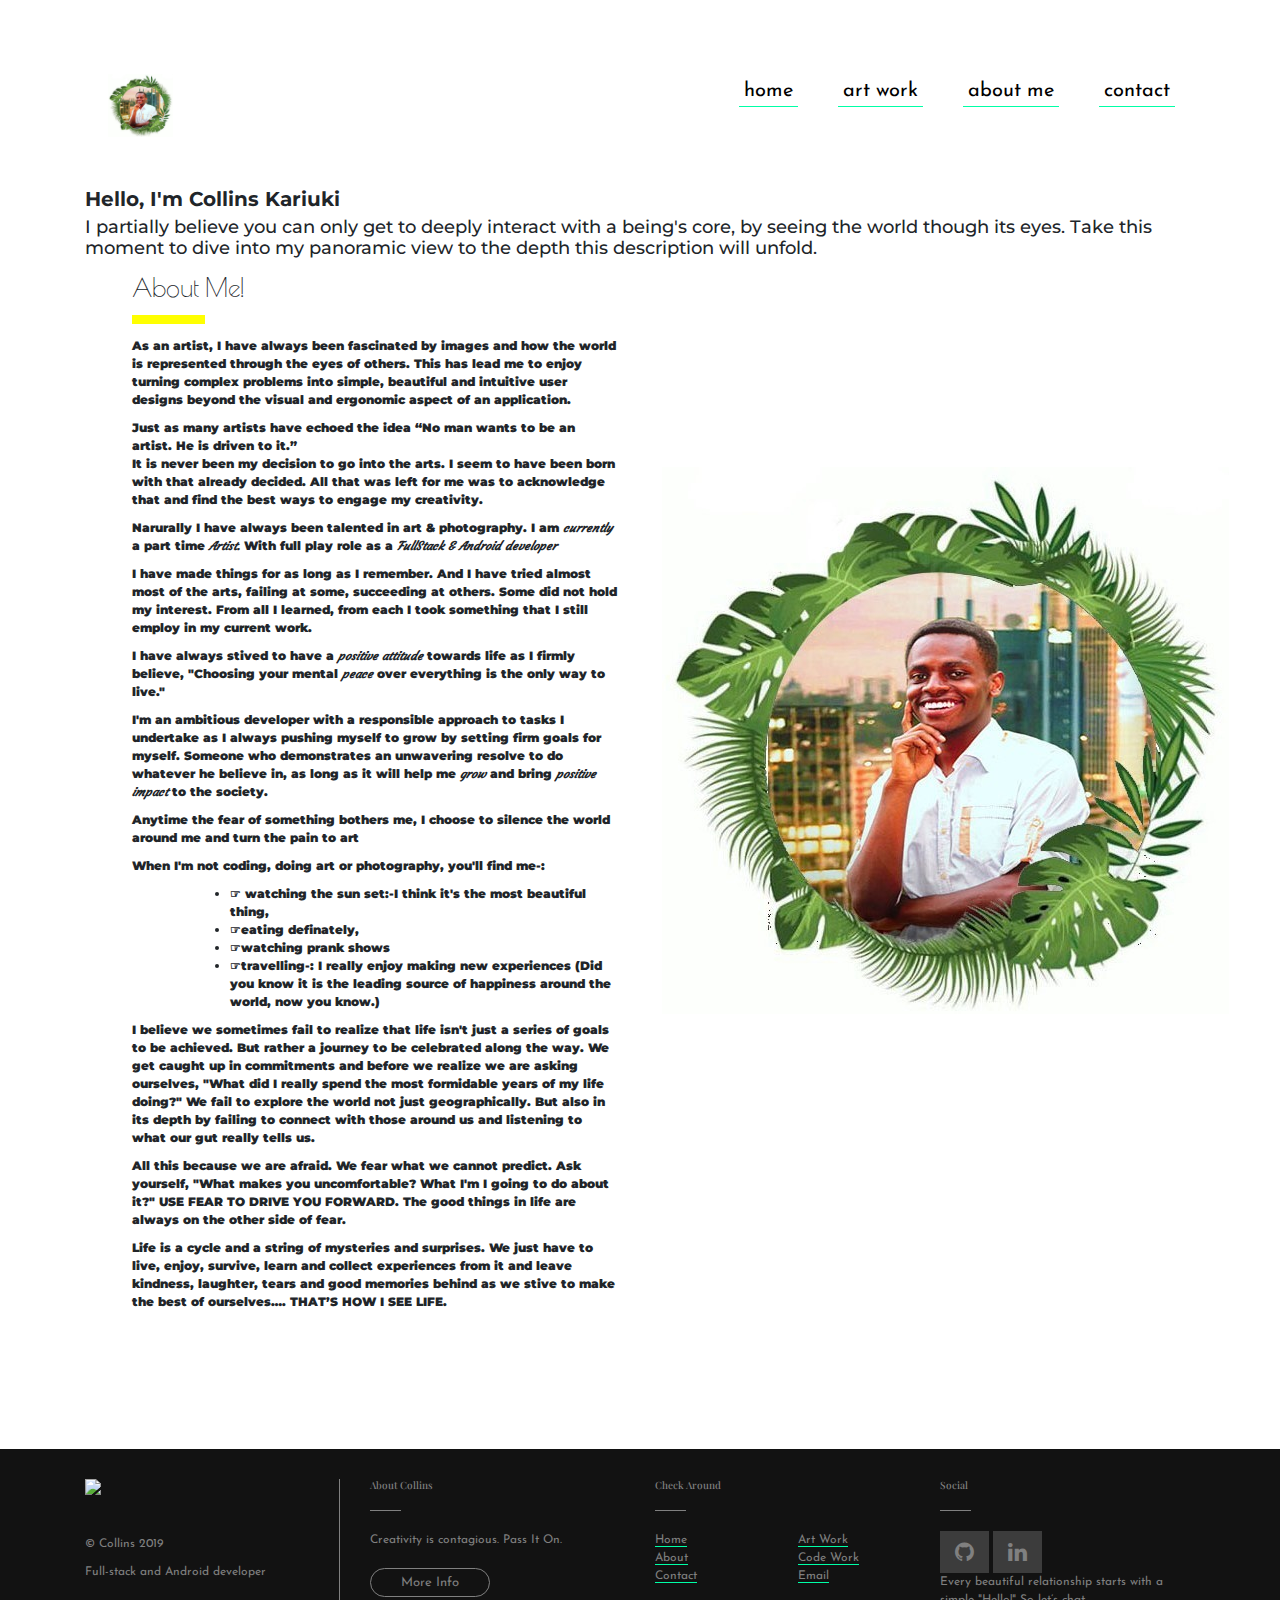
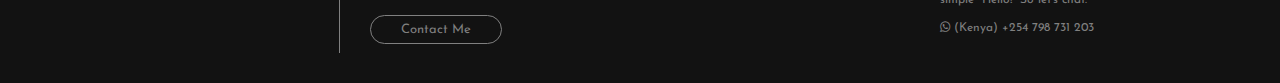
==== commit 416fae5b: "trying to push again" ====
--- a/about.html
+++ b/about.html
@@ -29,6 +29,8 @@
     <meta charset="UTF-8">
     <meta name="viewport" content="width=device-width, initial-scale=1.0">
     <meta http-equiv="X-UA-Compatible" content="ie=edge">
+    <title>COLLINS KARIUKI | Portfolio -Take Some Time to Know More About Me</title>
+    <link rel="shortcut icon" href="images/mylogos/collinslogo.png" type="image/x-icon">
 
     <!-- STYLE SHEET -->
     <link rel="stylesheet" href="css/styles.css">
@@ -60,12 +62,6 @@
     <link href="https://fonts.googleapis.com/css?family=Courgette|Poiret+One|Sacramento" rel="stylesheet">
     <link href="https://fonts.googleapis.com/css?family=Playfair+Display:400,700,900" rel="stylesheet">
     <link href="https://fonts.googleapis.com/css?family=Josefin+Sans" rel="stylesheet">
-
-
-
-
-
-    <title>Collins Kariuki</title>
 </head>
 
     <meta charset="UTF-8">
--- a/css/styles.css
+++ b/css/styles.css
@@ -96,8 +96,8 @@
     margin: 0;
     padding: 0;
     text-align: center;
-    transition: max-height: 0.5s;
-    -webkit-transition: max-height: 0.5s;
+    transition: max-height 0.5s;
+    -webkit-transition: max-height 0.5s;
     -moz-transition: max-height 0.5s;
     -ms-transition: max-height 0.5s;
     -o-transition: max-height 0.5s; 
@@ -372,39 +372,39 @@
 
 /* SLIDER IMAGES */
 .s1{
-    background: url('../images/slide1.JPG');
+    background: url('../images/imageslider/slide1.jpeg');
     background-size: 100% 100%;
 }
 
 .s2{
-    background: url('../images/slide2.JPG');
+    background: url('../images/imageslider/slide2.png');
     background-size: 100% 100%;
 }
 
 .s3{
-    background: url('../images/slide3.JPG');
+    background: url('../images/imageslider/slide3.png');
     background-size: 100% 100%;
 }
 
 .s4{
-    background: url('../images/slide4.jpg');
+    background: url('../images/imageslider/slide4.png');
     background-size: 100% 100%;
 }
 
 .s5{
-    background: url('../images/slide5.JPG');
+    background: url('../images/imageslider/slide5.png');
     background-size: 100% 100%;
 }
 
 .s6{
-    background: url('../images/slide6.jpg');
+    background: url('../images/imageslider/slide6.png');
     background-size: 100% 100%;
 }
 
 .onebox{
     height: 73vh;
     width: 100%;
-    background: url('../images/boxflwpatt.jpg');
+    background: url('../images/imageslider/boxflwpatt.png');
     background-size: 100% 100%;
     background-repeat: no-repeat;
     position: absolute;
@@ -491,7 +491,7 @@
 .aboutima{
   height: 500;
   width: 500;
-  margin-top: 1%;
+  margin-top: 40%;
 }
 /* Image is not seen in large screens */
  .about-intro-image{
@@ -670,6 +670,8 @@
     left: 80%;
 }
 
+
+
 /* CONTAINER FOR PROJECT SECTION! */
 .slider-content {
     position: relative;
@@ -677,7 +679,7 @@
     min-width: 480px;
     background: #fff;
     margin: 0 auto;
-    margin-top: 50%;
+    margin-top: 55vh;
 }
 
 /* BACKGROUND WITH COLOR HEIGHT SETTER */
@@ -730,11 +732,15 @@
     background-color: #6cd779;
 }
 
+.slider-content .slide.blueish {
+    background-color: #6c7ed79e;
+}
+
 .slider-content .slide.purple {
     background-color: #500b82cb;
 }
 
-.slider-content .slide.blue {
+.slider-content .slide.maroon {
     background-color: #de0606c4;
 }
 
@@ -775,12 +781,18 @@
     background-color: #500b82cb;
 }
 
-.slider-content .fake-bg.blue {
+.slider-content .fake-bg.maroon {
     background-image: url(../images/codeworkslider/fujipic.png);
     background-color: #de0606c4;
 }
 
-
+.slider-content .fake-bg.blueish {
+    background-image: url(../images/codeworkslider/dronefalcon.png);
+    background-color: #6cb5d7;
+}
+
+/* #6cd7d2 */
+/* #6cb5d7; */
 .slider-content .image-mask {
     position: absolute;
     width: 100%;
@@ -944,10 +956,12 @@
     padding: 0 2rem;
     cursor: pointer;
     margin-right: 5rem;
-}
-
-.slider-content .title-wrapper span.gallery:hover {
+    text-decoration: none;
+}
+
+.slider-content .title-wrapper span.gallery:hover a{
     color: rgba(255, 255, 255, 0.601);
+    text-decoration: none;
 }
 
 
@@ -962,6 +976,7 @@
     background: white;
     top: -0.5rem;
     opacity: 0.9;
+    text-decoration: none;
 }
 
 /* Line After View Site Button! */
@@ -975,7 +990,14 @@
     background: rgb(255, 251, 251);
     top: -0.5rem;
     opacity: 0.9;
-}
+    text-decoration: none;
+}
+.gallery a{
+    color: white;
+    text-decoration: none;
+}
+
+
 
 /* Counter Besides Projects! */
 .control-nav {
@@ -1085,7 +1107,6 @@
 
 .social-icons:hover {
     text-decoration: none;
-
 }
 
 .social-icons ul {
@@ -1093,21 +1114,24 @@
     margin: 0;
     padding: 0;
     list-style: none;
+    text-decoration: none;
 }
 
 .social-icons ul li {
     position: relative;
     display: block;
     padding: 0.3rem 0;
-}
-
-.social-icons ul p {
+    text-decoration: none;
+}
+
+.social-icons ul p a{
     display: block;
     width: 14rem;
     text-align: center;
     height: 2rem;
     color: white;
     cursor: pointer;
+    text-decoration: none;
 }
 
 .btn-1:hover rect {
@@ -1213,11 +1237,11 @@
     /* COLLAPSE PROJECT SLIDER  */
 /* ################################################################################################################# */
 /* ################################################################################################################# */
-    /* SKILL SECTION */
+    /* LAST SECTION WITH ABOUT TEXT! */
 /* ################################################################################################################# */
 
 .cooltext{
-    margin-top: 25%;
+    margin-top: 30%;
 }
 
 .heading {
@@ -1232,10 +1256,7 @@
 }
 
 
-
-/*================================================
-Start Important Part
-==================================================*/
+/*=Start Important Part=*/
 .underline--magical {
 	background-image: linear-gradient(120deg, #84fab0 0%, #8fd3f4 100%);
 	background-repeat: no-repeat;
@@ -1247,19 +1268,133 @@
 .underline--magical:hover {
 	background-size: 100% 88%;
 }
-
-/*================================================
-End Important Part
-==================================================*/
-
-
-
-
-
-    /* COLLAPSE SKILL SECTION  */
-
-/* ################################################################################################################# */
-
+/*=End Important Part=*/
+
+
+    /* COLLAPSE LAST SECTION WITH ABOUT TEXT!  */
+/* ################################################################################################################# */
+    /* FOOTER SECTION */
+/* ################################################################################################################# */
+
+
+
+ .footer {
+     font-family: 'Signika', sans-serif;
+     z-index: 999;
+ }
+
+ .bg-grey {
+     background: hsl(0, 0%, 7%);
+ }
+
+ .logo-footer {
+     margin-bottom: 40px;
+ }
+
+ footer {
+     color: grey;
+ }
+
+ footer p,
+ a {
+     font-size: 12px;
+     font-family: 'Josefin Sans',
+         sans-serif;
+ }
+
+ footer h6 {
+     font-family: 'Playfair Display', serif;
+     margin-bottom: 40px;
+     position: relative;
+ }
+
+ footer h6:after {
+     position: absolute;
+     content: "";
+     background: grey;
+     width: 12%;
+     height: 1px;
+     left: 0;
+     bottom: -20px;
+ }
+
+ .btn-footer {
+     color: grey;
+
+     text-decoration: none;
+     border: 1px solid;
+     border-radius: 43px;
+     font-size: 13px;
+     padding: 7px 30px;
+     line-height: 47px;
+ }
+
+ .btn-footer:hover {
+
+     text-decoration: none;
+
+ }
+
+ .form-footer input[type="text"] {
+     border: none;
+     border-radius: 16px 0 0 16px;
+     outline: none;
+     padding-left: 10px;
+
+ }
+
+ ::placeholder {
+     font-size: 10px;
+     padding-left: 10px;
+     font-style: italic;
+ }
+
+ .form-footer input[type="button"] {
+     border: none;
+     background: #232323;
+     margin-left: -5px;
+     color: #fff;
+     outline: none;
+     border-radius: 0 16px 16px 0;
+     padding: 2px 12px;
+ }
+
+ .social .fa {
+     color: grey;
+     font-size: 22px;
+     padding: 10px 15px;
+     background: #3c3c3c;
+ }
+
+ footer ul li {
+     list-style: none;
+     display: block;
+ }
+
+ footer ul {
+     padding-left: 0;
+ }
+
+ footer ul li a {
+     text-decoration: none;
+     color: grey;
+     text-decoration: none;
+ }
+
+ a:hover {
+     text-decoration: none;
+     color: #f5f5f5 !important;
+
+ }
+
+ .logo-part {
+     border-right: 1px solid grey;
+     height: 100%;
+ }
+
+
+
+/* COLLAPSE FOOTER SECTION! */
 /* ################################################################################################################# */
 
 /* ################################################################################################################# */
@@ -1362,8 +1497,9 @@
     nav ul li{
         box-sizing: border-box;
         width: 100%;
-        padding: 15px;
-    }
+        padding: 10px;
+    }
+
     .hb-button{
         display: inline;
     }
@@ -1371,31 +1507,37 @@
     height: 5vh;
     float: left;
     }
-}
-
     /*ABOUT ME PAGE! */
-    .aboutima img{
-    margin-top: 50%;
-    height: 120%;
-    width: 120%;
-    }
+    .aboutima img {
+        margin-top: 50%;
+        height: 120%;
+        width: 120%;
+    }
+
     /*Image Slider Curosel At home!*/
 
-  .onebox{
-    height: 62vh;
-  }
-  .oneslider{
-    height: 60vh;
-  }
-/* SKILL SECTION */
-  .column{
-  height: 50%;
-}
-
-  /* Project Secton Container */
-  .slider-content {
-      margin-top: 60vh;
-  }
+    .onebox {
+        height: 62vh;
+    }
+
+    .oneslider {
+        height: 60vh;
+    }
+
+    /* SKILL SECTION */
+    .column {
+        height: 50%;
+    }
+
+    /* Project Secton Container */
+    .slider-content {
+        margin-top: 70vh;
+    }
+
+}
+
+
+
 
 
 
@@ -1441,7 +1583,7 @@
   }
 
   .slider-content {
-      margin-top: 80vh;
+      margin-top: 70vh;
   }
 
   .cooltext {
@@ -1492,10 +1634,10 @@
 
   /* Project Secton Container */
   .slider-content {
-      margin-top: 80vh;
-  }
-
-  /* Project FullStack or Android Description */
+      margin-top: 70vh;
+  }
+
+  /* Project FullStack or Andoid Description */
   .slider-content .image-caption {
       margin-left: -30%;
   }
@@ -1552,7 +1694,7 @@
 }
 
   .slider-content {
-      margin-top: 90vh;
+      margin-top: 70vh;
   }
 
   /* CONTENT WITH (Title of project & View Site) */
@@ -1616,7 +1758,7 @@
 }
 
 .slider-content {
-    margin-top: 100vh;
+    margin-top: 75vh;
     min-width: 85vw;
 }
 
@@ -1655,7 +1797,7 @@
         margin-left: -1vh;
     }
     .slider-content {
-        margin-top: 100vh;
+        margin-top: 75vh;
         min-width: 85vw;
     }
 
@@ -1694,7 +1836,7 @@
     }
 
     .slider-content {
-        margin-top: 110vh;
+        margin-top: 80vh;
         min-width: 85vw;
     }
 
@@ -1753,7 +1895,7 @@
     }
 
     .slider-content {
-        margin-top: 110vh;
+        margin-top: 80vh;
         min-width: 85vw;
     }
 
@@ -1769,7 +1911,26 @@
     }
 
 }
-
+/* ----------------------------------------------- */
+        /* DESIGNED TO CATER FOR PIXEL 2XL */
+/* ----------------------------------------------- */
+@media (max-width:411px) {
+
+    .slider-content {
+        margin-top: 70vh;
+        min-width: 85vw;
+    }
+
+}
+
+@media (max-width:410px) {
+
+    .slider-content {
+        margin-top: 80vh;
+        min-width: 85vw;
+    }
+
+}
 
 /* ----------------------------------------------- */
 
@@ -1799,7 +1960,7 @@
     }
 
     .slider-content {
-        margin-top: 90vh;
+        margin-top: 95vh;
         min-width: 90vw;
     }
     /* Home Section */
@@ -1857,7 +2018,7 @@
     }
 
     .slider-content {
-        margin-top: 100vh;
+        margin-top: 115vh;
         min-width: 90vw;
     }
 
@@ -1917,7 +2078,26 @@
 
 }
 
-
+/* ----------------------------------------------- */
+/* DESIGNED TO CATER FOR I-PHONE X!! */
+/* ----------------------------------------------- */
+
+@media (max-width:375px) {
+
+    .slider-content {
+        margin-top: 97vh;
+        min-width: 90vw;
+    }
+}
+
+@media (max-width:374px) {
+
+    .slider-content {
+        margin-top: 115vh;
+        min-width: 90vw;
+    }
+
+}
 
 
 /* ----------------------------------------------- */
@@ -1943,7 +2123,7 @@
     }
 
     .slider-content {
-        margin-top: 110vh;
+        margin-top: 125vh;
         min-width: 90vw;
     }
 
@@ -2002,7 +2182,7 @@
     }
 
     .slider-content {
-        margin-top: 110vh;
+        margin-top: 125vh;
         min-width: 90vw;
     }
 
@@ -2032,7 +2212,7 @@
     }
 
     .slider-content {
-        margin-top: 110vh;
+        margin-top: 130vh;
         min-width: 90vw;
     }
     /* COUNTER */
@@ -2077,7 +2257,7 @@
     }
 
     .slider-content {
-        margin-top: 130vh;
+        margin-top: 155vh;
         min-width: 90vw;
     }
 
@@ -2094,59 +2274,14 @@
 
 
 
-I have always loved creating new things as young as I 5 yrs,this is due to my artistic abilities which i have always acknowledged to find the best ways to engage with my creativity.This same creative curiosity and passion laid a way for me to join Moringa school where i spend eight to ten hours a day for over 6 months infront of a computer coding, debugging or discussing coding practices and methods with other programmers.
-During this time I systematically figured out ways to build more efficient and usable systems for the user.This i Experienced first hand in courage and confidence as i undertook to recreate applications such as instagram and unsplashed. Which i was expected to deleliver within one week. This then taught me to take on a complex abstract problem and turn it to a brilliant software system with resolute steps.
-I have also studied art specificaly drawing and painting. I have tried almost most of the arts, failing at some, succeeding at others. Some did not hold my interest. From all I learned; from each I took something that I still employ in my current work.
-
-
-                <!-- SECTION TWO SKILLS -->
-
-                                <div class="skills">
-                                    <figure class="snip0053 yellow">
-                                        <figcaption>
-                                            <h2>photography
-                                            </h2>
-                                        </figcaption>
-                                        <img src="https://s3-us-west-2.amazonaws.com/s.cdpn.io/331810/sample5.jpg" alt="sample5" />
-                                        <div class="position">Design</div>
-                                    </figure>
-                                    <figure class="snip0053 blue">
-                                        <figcaption>
-                                            <h2>Photoshop
-                                            </h2>
-                                
-                                        </figcaption>
-                                        <img src="https://s3-us-west-2.amazonaws.com/s.cdpn.io/331810/sample6.jpg" alt="sample6" />
-                                        <div class="position"> Design</div>
-                                    </figure>
-                                    <figure class="snip0053 red">
-                                        <figcaption>
-                                            <h2> illustrator
-                                            </h2>
-                                
-                                        </figcaption>
-                                        <img src="https://s3-us-west-2.amazonaws.com/s.cdpn.io/331810/sample7.jpg" alt="sample7" />
-                                        <div class="position">Design</div>
-                                    </figure>
-                                </div>
-
-                <!-- COLLAPSE SECTION TWO SKILLS -->
-
-
-i would stand for substetible correction by anyone who does not share this view with me as i ve seen
-There’s a reason you’ll see developers wearing headphones. Coding often requires deep concentration and getting into the
-“zone.” It’s often when they are at their most productive. Time passes in the blink of an eye, brilliant solutions appear,
-complex code with numerous pieces that interact can be created — and it all just flows out automatically. Artists are also
-known for getting in the zone, often spending hours or even days working continuously on a project. Great pieces of work
-often take weeks or months, whether it’s creating a painting or coding a software system.2
-
-
-
-
-
-
-
-
-
-
-Start the conversation. Every beautiful relationship starts with a simple hello. So let’s chat. It might just be the start of something memorable.+
+
+
+
+
+
+
+
+
+
+
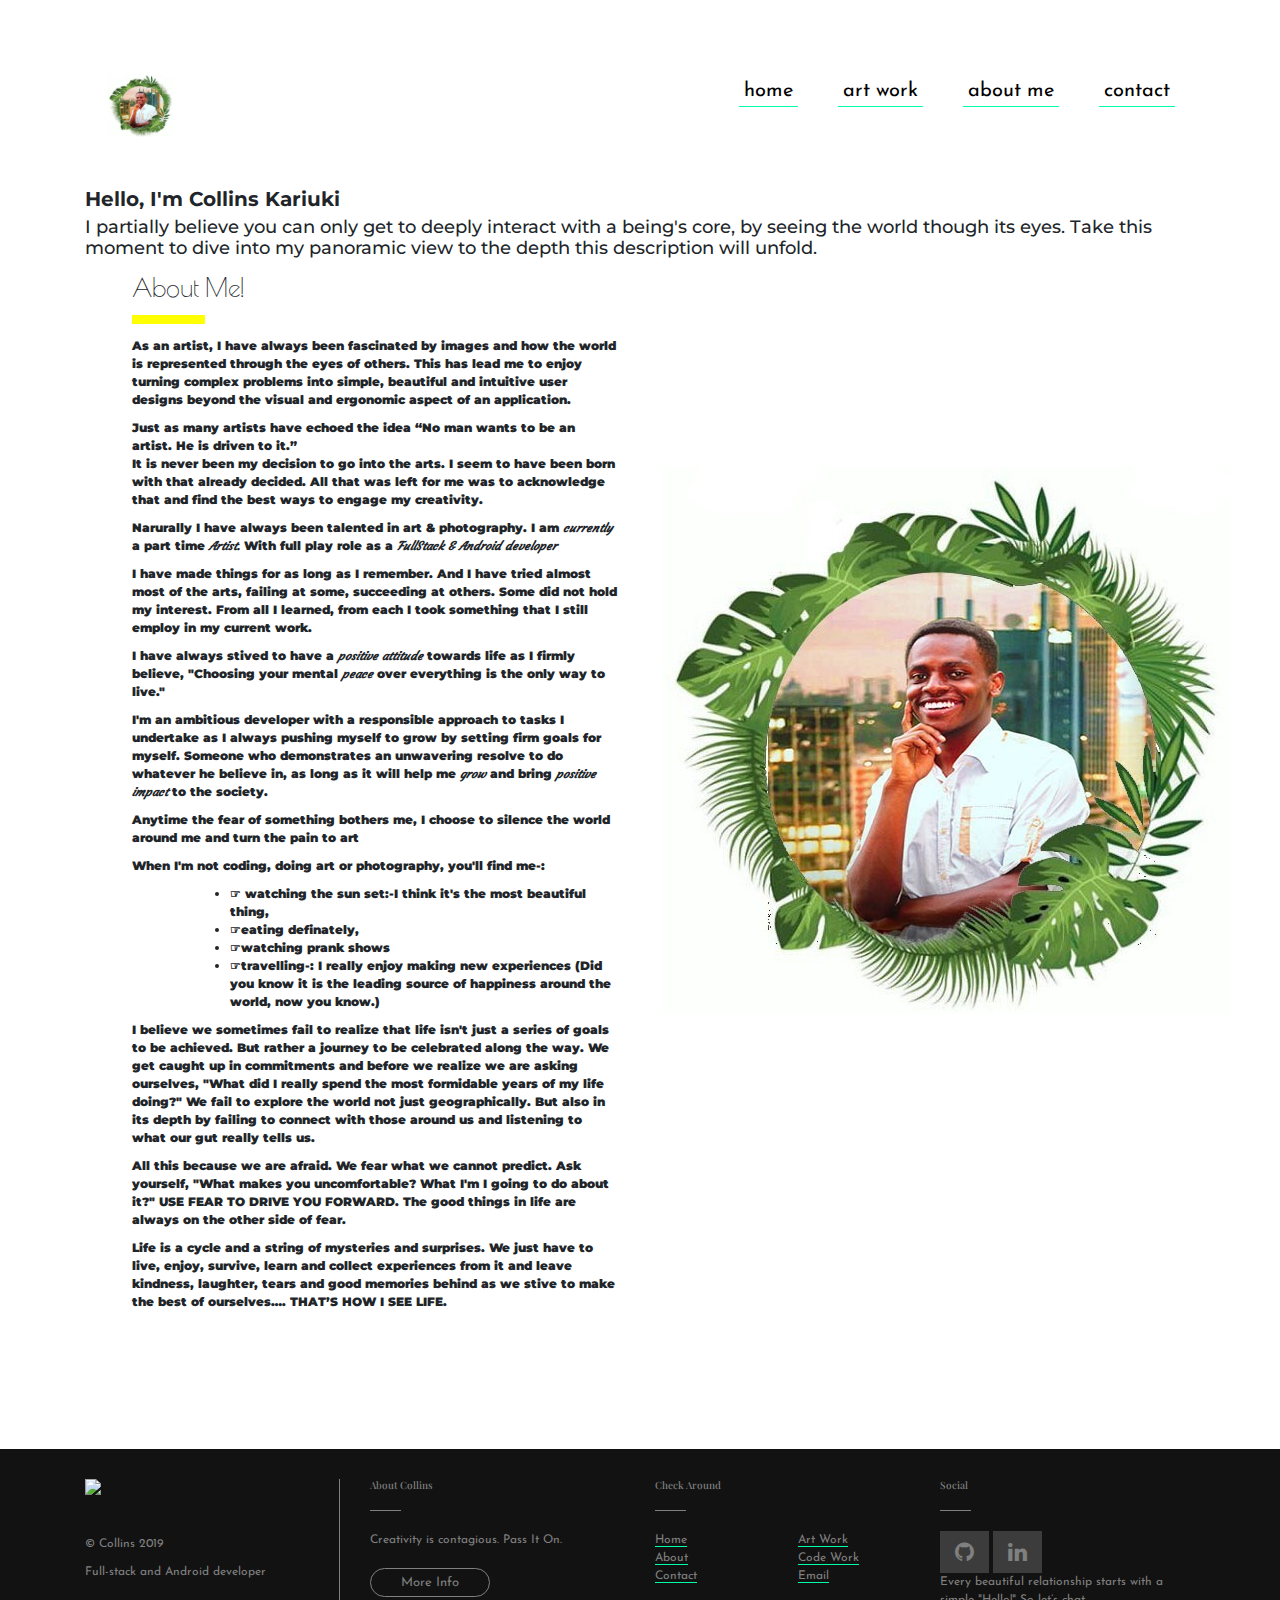
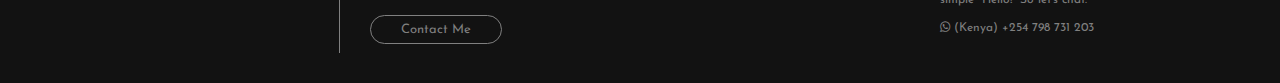
==== commit fa690bdb: "added nav image to about section" ====
--- a/about.html
+++ b/about.html
@@ -81,7 +81,7 @@
             <nav>
                 <div class="logo-section">
                     <a class="logo">
-                        <img class="logoimg" src="images/collins-logo.JPG" alt="navbar logo image">
+                        <img class="logoimg" src="images/imageslider/collins-logo.png" alt="navbar logo image">
                     </a>
                     <button class="hb-button">
                         <i class="fa fa-bars"></i>
@@ -89,7 +89,7 @@
                     <!--<img src="" alt="navbar logo image">-->
                 </div>
 
-                <div style="font-family: 'Do Hyeon', sans-serif;!important" class="list">
+                <div style="font-family: 'Do Hyeon', sans-serif;" class="list">
                     <ul>
                         <li><a href="/contact.html">contact</a></li>
                         <li><a href="/about.html">about me</a></li>
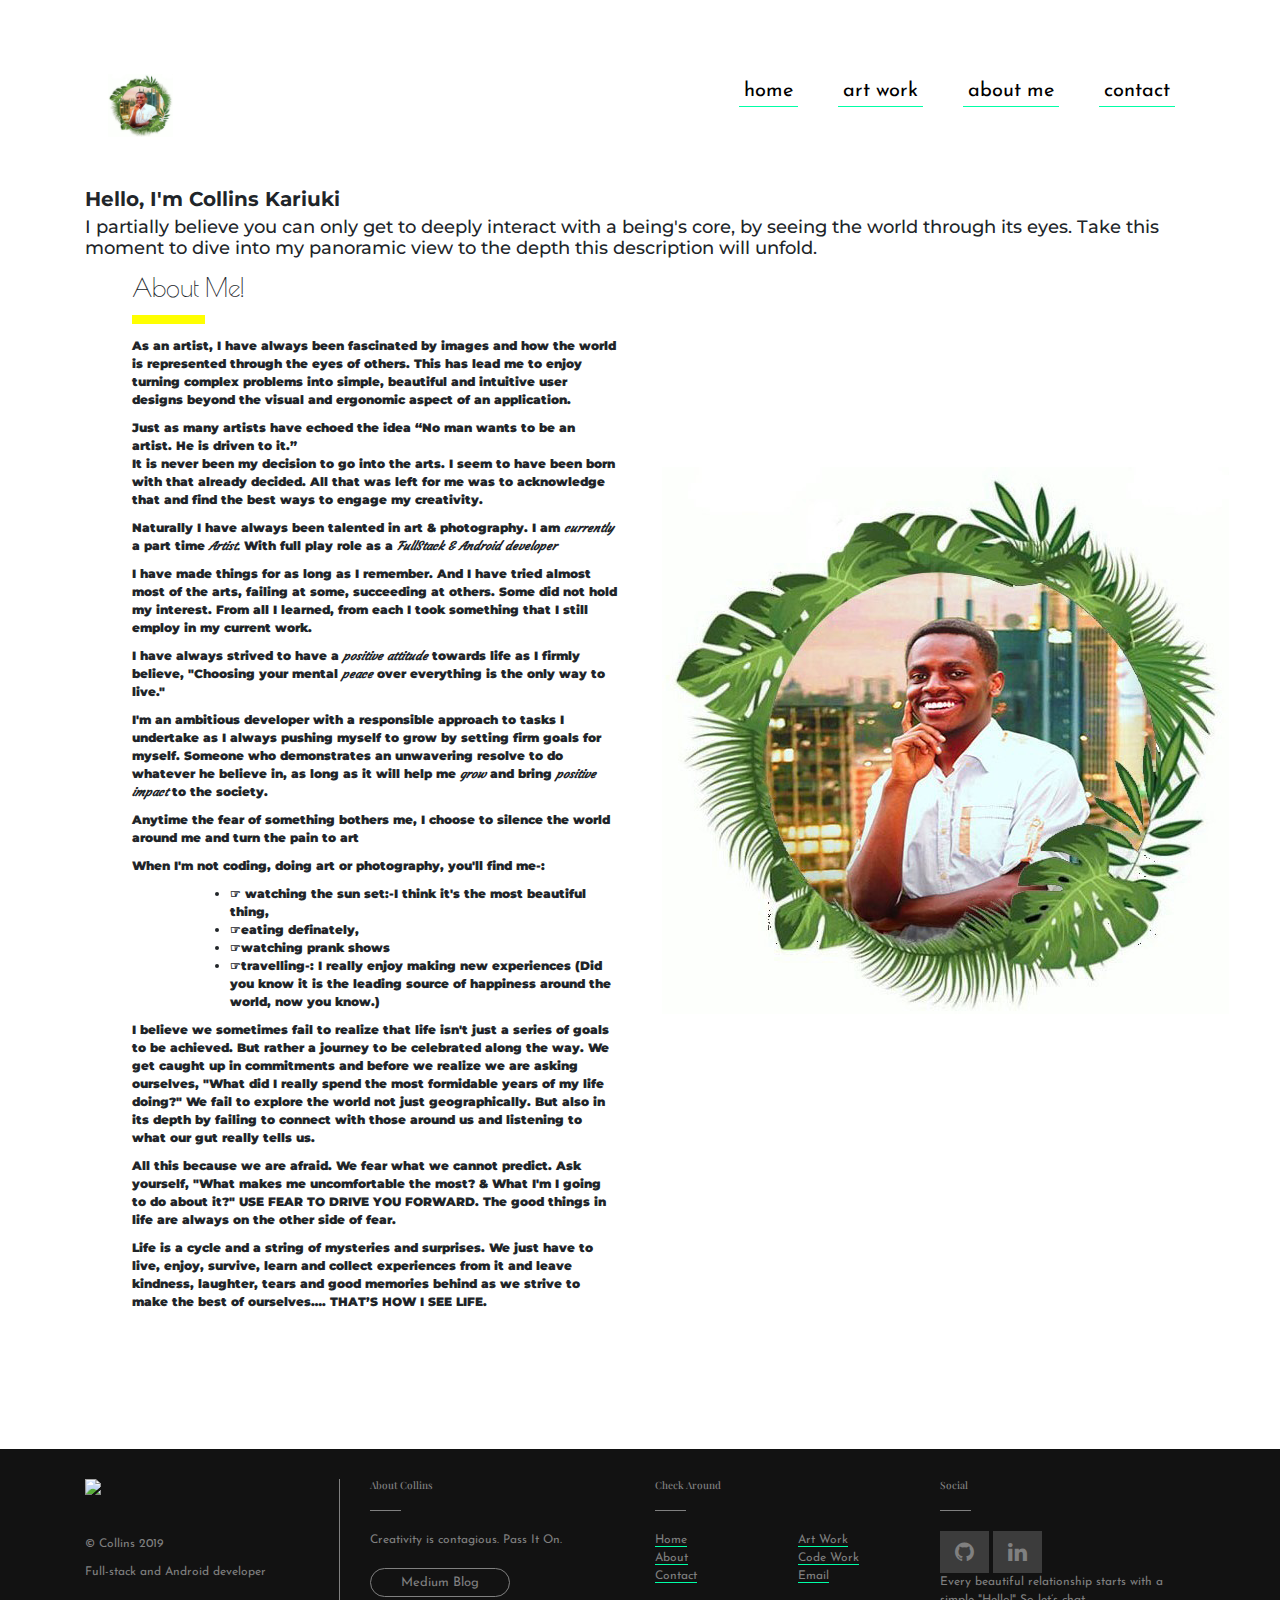
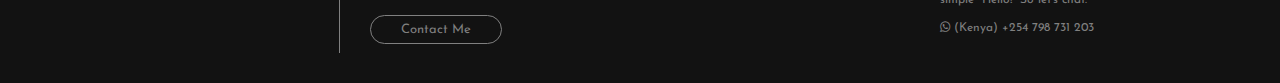
==== commit 4f90f540: "made change to through" ====
--- a/about.html
+++ b/about.html
@@ -9,7 +9,7 @@
  |______|  |_______|  |______|  |______| |_____|    ||    \_ |  \_____/
 
 
-   Conception/Is being Used by zecollo https://github.com/zecollokaris
+   Concept/Is being Used by zecollo https://github.com/zecollokaris
                     collo
 
   
@@ -114,7 +114,7 @@
             <div class="container">
                 <div class="about-intro-image">
                     <div class="about-header-image">
-                        <img id="headerabout" src="images/collins-logo.JPG" alt="About Us Picture">
+                        <img id="headerabout" src="images/imageslider/collins-logo.png" alt="About Us Picture">
                     </div> 
                 </div>
             </div>
@@ -124,7 +124,7 @@
                 <strong>Hello, I'm Collins Kariuki</strong>
             </h2>
         </p>
-        <h3 id="about-txt-intro" style="font-family: 'Montserrat', sans-serif;" class="pull-left"><p>I partially believe you can only get to deeply interact with a being's core, by seeing the world though its eyes. Take this
+        <h3 id="about-txt-intro" style="font-family: 'Montserrat', sans-serif;" class="pull-left"><p>I partially believe you can only get to deeply interact with a being's core, by seeing the world through its eyes. Take this
             moment to dive into my panoramic view to the depth this description will unfold.</p></h3>
     </div>
         <div class="container">
@@ -140,10 +140,10 @@
                     <hr id="aboutline" width="15%">
                     <p>As an artist, I have always been fascinated by images and how the world is represented through the eyes of others. This has lead me to enjoy turning complex problems into simple, beautiful and intuitive user designs beyond the visual and ergonomic aspect of an application.</p>
                     <p>Just as many artists have echoed the idea “No man wants to be an artist. He is driven to it.” <br>It is never been my decision to go into the arts. I seem to have been born with that already decided.  All that was left for me was to acknowledge that and find the best ways to engage my creativity. </p> 
-                    <p>Narurally I have always been talented in art & photography.  I am <i style="font-family: 'Courgette', cursive;">currently</i> a part time <i style="font-family: 'Courgette', cursive;">Artist. </i> With full play role as a <i style="font-family: 'Courgette', cursive;">FullStack & Android developer </i></p>
+                    <p>Naturally I have always been talented in art & photography.  I am <i style="font-family: 'Courgette', cursive;">currently</i> a part time <i style="font-family: 'Courgette', cursive;">Artist. </i> With full play role as a <i style="font-family: 'Courgette', cursive;">FullStack & Android developer </i></p>
                     <p> I have made things for as long as I remember. And I have tried almost most of the arts, failing at some, succeeding at others.
                     Some did not hold my interest. From all I learned, from each I took something that I still employ in my current work. </p>
-                    <p>I have always stived to have a <i style="font-family: 'Courgette', cursive;">positive attitude</i> towards life as I firmly believe, "Choosing your mental <i style="font-family: 'Courgette', cursive;">peace</i> over everything is the only way to live."</p>
+                    <p>I have always strived to have a <i style="font-family: 'Courgette', cursive;">positive attitude</i> towards life as I firmly believe, "Choosing your mental <i style="font-family: 'Courgette', cursive;">peace</i> over everything is the only way to live."</p>
                     <p>I'm an ambitious developer with a responsible approach to tasks I undertake as I always pushing myself to grow by setting firm goals for myself.
                     Someone who demonstrates an unwavering resolve to do whatever he believe in, as long as it will help me <i style="font-family: 'Courgette', cursive;">grow</i> and bring <i style="font-family: 'Courgette', cursive;">positive impact</i> to the society.</p>
                     <p>Anytime the fear of something bothers me, I choose to silence the world around me and turn the pain to art</p>
@@ -158,9 +158,9 @@
                     along the way. We get caught up in commitments and before we realize we are asking ourselves, "What did I really spend the most
                     formidable years of my life doing?" We fail to explore the world not just geographically. But also in its depth by failing
                     to connect with those around us and listening to what our gut really tells us.</p>
-                    <p>All this because we are afraid. We fear what we cannot predict. Ask yourself, "What makes you uncomfortable? What I'm I going to do about it?" USE FEAR TO DRIVE YOU FORWARD.  The good things in life are always on the other side of fear.</p>
+                    <p>All this because we are afraid. We fear what we cannot predict. Ask yourself, "What makes me uncomfortable the most? & What I'm I going to do about it?" USE FEAR TO DRIVE YOU FORWARD.  The good things in life are always on the other side of fear.</p>
                     <p>Life is a cycle and a string of mysteries and surprises. We just have to live, enjoy, survive, learn and collect experiences
-                        from it and leave kindness, laughter, tears and good memories behind as we stive to make the best of ourselves…. THAT’S HOW I SEE LIFE.</p>
+                        from it and leave kindness, laughter, tears and good memories behind as we strive to make the best of ourselves…. THAT’S HOW I SEE LIFE.</p>
                 </div>
             </div>
             <!--End of COLUMN 1-->
@@ -168,7 +168,7 @@
             <!--COLUMN 2-->
             <div class="column2">
                 <div class="aboutima">
-                    <img src="images/collins-logo.JPG" alt="About Us Picture">
+                    <img src="images/imageslider/collins-logo.png" alt="About Us Picture">
                 </div>
             </div>
 
@@ -192,7 +192,7 @@
                         <div class="row">
                             <div class="col-md-6 ">
                                 <div class="logo-part">
-                                    <img src="https://www.collinsdictionary.com/external/images/logo.png?version=3.1.198" class="w-50 logo-footer">
+                                    <img src="images/mylogos/collins.png" class="w-50 logo-footer">
                                     <p>© Collins 2019</p>
                                     <p>Full-stack and Android developer</p>
                                 </div>
@@ -200,7 +200,7 @@
                             <div class="col-md-6 px-4">
                                 <h6> About Collins</h6>
                                 <p>Creativity is contagious. Pass It On.</p>
-                                <a href="/index.html" class="btn-footer"> More Info </a>
+                                <a href="https://medium.com/@collo.kariss" target="_blank" class="btn-footer"> Medium Blog </a>
                                 <br>
                                 <a href="/contact.html" target="_blank" class="btn-footer"> Contact Me</a>
                             </div>
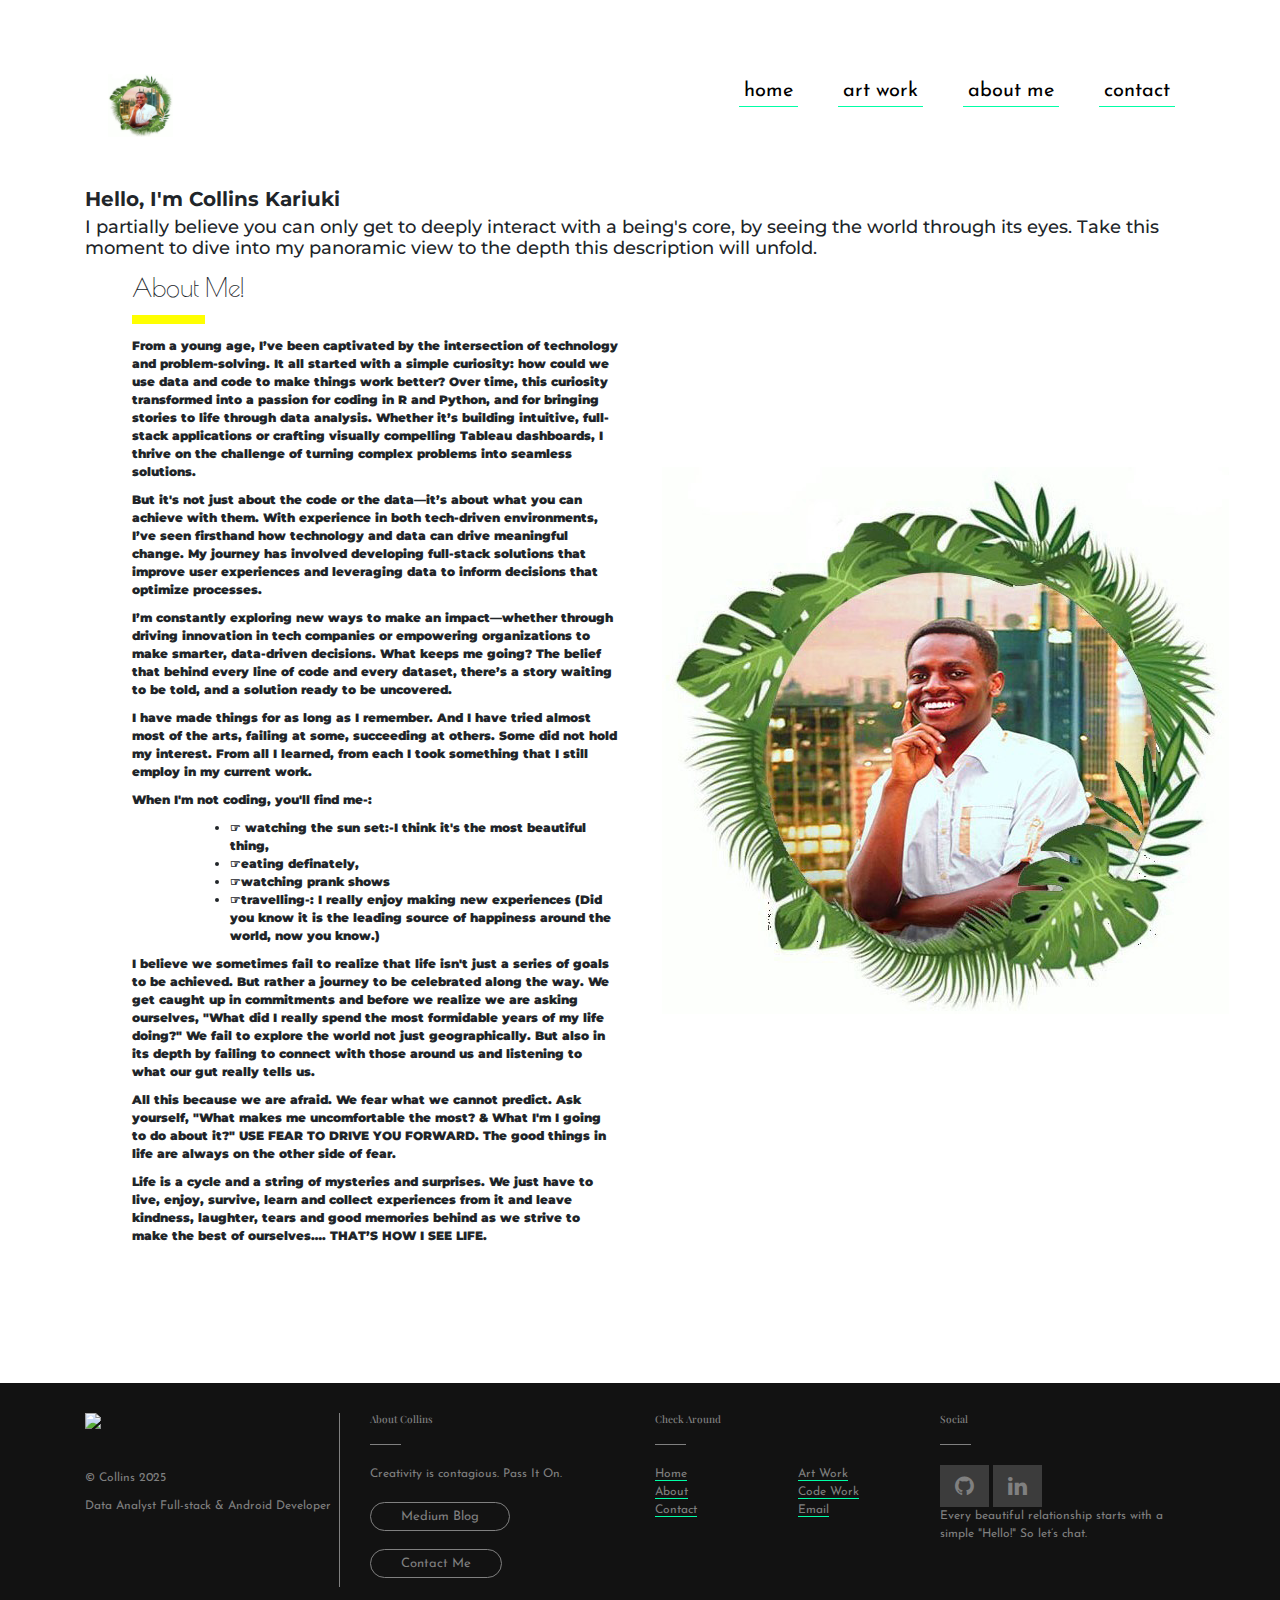
==== commit 1c153443: "made changes" ====
--- a/about.html
+++ b/about.html
@@ -30,7 +30,7 @@
     <meta name="viewport" content="width=device-width, initial-scale=1.0">
     <meta http-equiv="X-UA-Compatible" content="ie=edge">
     <title>COLLINS KARIUKI | Portfolio -Take Some Time to Know More About Me</title>
-    <link rel="shortcut icon" href="images/mylogos/collinslogo.png" type="image/x-icon">
+    <link rel="shortcut icon" href="images/mylogos/collologobkc.png" type="image/x-icon">
 
     <!-- STYLE SHEET -->
     <link rel="stylesheet" href="css/styles.css">
@@ -138,16 +138,17 @@
                 <div style=" font-size: 1.2em; font-weight: 900; text-align: left;font-family: 'Montserrat'" class="column1">
                     <h1 style="font-family: 'Poiret One', cursive;" >About Me!</h1>
                     <hr id="aboutline" width="15%">
-                    <p>As an artist, I have always been fascinated by images and how the world is represented through the eyes of others. This has lead me to enjoy turning complex problems into simple, beautiful and intuitive user designs beyond the visual and ergonomic aspect of an application.</p>
-                    <p>Just as many artists have echoed the idea “No man wants to be an artist. He is driven to it.” <br>It is never been my decision to go into the arts. I seem to have been born with that already decided.  All that was left for me was to acknowledge that and find the best ways to engage my creativity. </p> 
-                    <p>Naturally I have always been talented in art & photography.  I am <i style="font-family: 'Courgette', cursive;">currently</i> a part time <i style="font-family: 'Courgette', cursive;">Artist. </i> With full play role as a <i style="font-family: 'Courgette', cursive;">FullStack & Android developer </i></p>
+                    <p>From a young age, I’ve been captivated by the intersection of technology and problem-solving. It all started with a simple curiosity: how could we use data and code to make things work better? 
+                        Over time, this curiosity transformed into a passion for coding in R and Python, and for bringing stories to life through data analysis. 
+                        Whether it’s building intuitive, full-stack applications or crafting visually compelling Tableau dashboards, I thrive on the challenge of turning complex problems into seamless solutions.</p>
+                    <p>But it's not just about the code or the data—it’s about what you can achieve with them. With experience in both tech-driven environments, I’ve seen firsthand how technology and data can drive meaningful change. 
+                        My journey has involved developing full-stack solutions that improve user experiences and leveraging data to inform decisions that optimize processes.</p> 
+                    <p>I’m constantly exploring new ways to make an impact—whether through driving innovation in tech companies or empowering organizations to make smarter, data-driven decisions.
+                        What keeps me going? The belief that behind every line of code and every dataset, there’s a story waiting to be told, and a solution ready to be uncovered.</p>
                     <p> I have made things for as long as I remember. And I have tried almost most of the arts, failing at some, succeeding at others.
                     Some did not hold my interest. From all I learned, from each I took something that I still employ in my current work. </p>
-                    <p>I have always strived to have a <i style="font-family: 'Courgette', cursive;">positive attitude</i> towards life as I firmly believe, "Choosing your mental <i style="font-family: 'Courgette', cursive;">peace</i> over everything is the only way to live."</p>
-                    <p>I'm an ambitious developer with a responsible approach to tasks I undertake as I always pushing myself to grow by setting firm goals for myself.
-                    Someone who demonstrates an unwavering resolve to do whatever he believe in, as long as it will help me <i style="font-family: 'Courgette', cursive;">grow</i> and bring <i style="font-family: 'Courgette', cursive;">positive impact</i> to the society.</p>
-                    <p>Anytime the fear of something bothers me, I choose to silence the world around me and turn the pain to art</p>
-                    <p>When I'm not coding, doing art or photography, you'll find me-:</p>
+
+                    <p>When I'm not coding, you'll find me-:</p>
                         <ul style="margin-left: 20%;">
                      <li>☞ watching the sun set:-I think it's the most beautiful thing,</li>
                      <li>☞eating definately,</li>
@@ -193,8 +194,8 @@
                             <div class="col-md-6 ">
                                 <div class="logo-part">
                                     <img src="images/mylogos/collins.png" class="w-50 logo-footer">
-                                    <p>© Collins 2019</p>
-                                    <p>Full-stack and Android developer</p>
+                                    <p>© Collins 2025</p>
+                                    <p>Data Analyst Full-stack & Android Developer</p>
                                 </div>
                             </div>
                             <div class="col-md-6 px-4">
@@ -245,14 +246,12 @@
                                     <a href="https://github.com/zecollokaris?tab=repositories" target="_blank">
                                         <i class="fa fa-github" aria-hidden="true"></i>
                                     </a>
-                                    <a href="https://www.linkedin.com/in/collins-kariuki-45385916b/" target="_blank">
+                                    <a href="https://ke.linkedin.com/in/zecollokaris/" target="_blank">
                                         <i class="fa fa-linkedin" aria-hidden="true"></i>
                                     </a>
                                 </div>
     
                                 <p>Every beautiful relationship starts with a simple "Hello!" So let’s chat.</p>
-                                <p>
-                                    <i class="fa fa-whatsapp" aria-hidden="true"></i> (Kenya) +254 798 731 203</p>
                             </div>
                         </div>
                     </div>
--- a/css/styles.css
+++ b/css/styles.css
@@ -372,39 +372,51 @@
 
 /* SLIDER IMAGES */
 .s1{
-    background: url('../images/imageslider/slide1.jpeg');
+    background: url('../images/imageslider/slide1.jpg');
+
     background-size: 100% 100%;
 }
 
 .s2{
-    background: url('../images/imageslider/slide2.png');
+    background: url('../images/imageslider/slide2.jpg');
+
     background-size: 100% 100%;
 }
 
 .s3{
-    background: url('../images/imageslider/slide3.png');
+
+    background: url('../images/imageslider/slide3.jpg');
+
     background-size: 100% 100%;
 }
 
 .s4{
-    background: url('../images/imageslider/slide4.png');
+    background: url('../images/imageslider/slide4.jpg');
+
     background-size: 100% 100%;
 }
 
 .s5{
-    background: url('../images/imageslider/slide5.png');
+    background: url('../images/imageslider/slide5.jpg');
+
     background-size: 100% 100%;
 }
 
 .s6{
     background: url('../images/imageslider/slide6.png');
+
+    background-size: 100% 100%;
+}
+.s7 {
+    background: url('../images/imageslider/slide7.jpg');
+
     background-size: 100% 100%;
 }
 
 .onebox{
     height: 73vh;
     width: 100%;
-    background: url('../images/imageslider/boxflwpatt.png');
+    background: url('../images/imageslider/boxflwpatt.jpg');
     background-size: 100% 100%;
     background-repeat: no-repeat;
     position: absolute;
